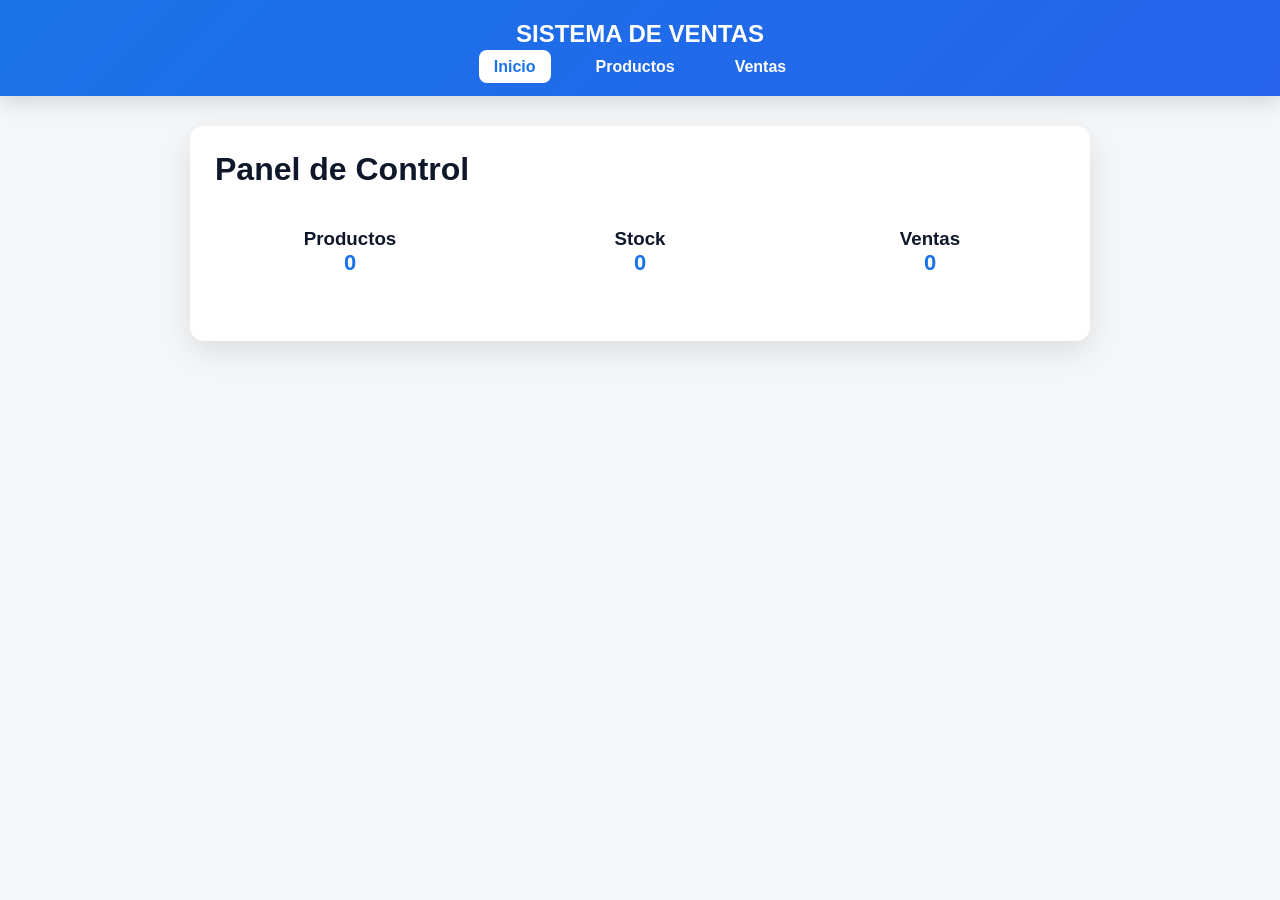
==== index.html @ ba959074 "Update index.html" ====
<!DOCTYPE html>
<html lang="es">
<head>
<meta charset="UTF-8">
<title>Sistema de Ventas</title>
<link rel="stylesheet" href="styles.css">
</head>
<body>

<nav class="menu">
    <h2>SISTEMA DE VENTAS</h2>
    <ul class="nav-links">
        <li><a href="index.html" class="activo">Inicio</a></li>
        <li><a href="producto.html">Productos</a></li>
        <li><a href="venta.html">Ventas</a></li>
    </ul>
</nav>

<div class="container">
    <h1>Panel de Control</h1>

    <div class="cards">
        <div class="card">
            <h3>Productos</h3>
            <p id="totalProductos">0</p>
        </div>
        <div class="card">
            <h3>Stock</h3>
            <p id="totalStock">0</p>
        </div>
        <div class="card">
            <h3>Ventas</h3>
            <p id="totalVentas">0</p>
        </div>
    </div>
</div>

<script>
let productos = JSON.parse(localStorage.getItem("productos")) || [];
let ventas = JSON.parse(localStorage.getItem("ventas")) || [];

/* 🔥 ELIMINAR PRODUCTOS SIN STOCK */
productos = productos.filter(p => p.stock > 0);
localStorage.setItem("productos", JSON.stringify(productos));

document.getElementById("totalProductos").innerText = productos.length;

let totalStock = productos.reduce((a, p) => a + Number(p.stock), 0);
document.getElementById("totalStock").innerText = totalStock;

document.getElementById("totalVentas").innerText = ventas.length;
</script>

</body>
</html>
---- styles.css ----
/* ===== RESET ===== */
* {
    margin: 0;
    padding: 0;
    box-sizing: border-box;
}

/* ===== VARIABLES ===== */
:root {
    --bg: #f4f6f8;
    --text: #0f172a;
    --card: white;
    --primary: #1a73e8;
    --secondary: #2563eb;
}

/* ===== DARK MODE ===== */
body.dark {
    --bg: #0f172a;
    --text: #ffffff;
    --card: #1e293b;
    --primary: #2563eb;
    --secondary: #1e40af;
}

/* ===== BODY ===== */
body {
    font-family: 'Segoe UI', Arial, sans-serif;
    background: var(--bg);
    color: var(--text);
    transition: 0.3s;
}

/* ===== MENU ===== */
.menu {
    background: linear-gradient(135deg, var(--primary), var(--secondary));
    padding: 20px;
    text-align: center;
    position: relative;
    box-shadow: 0 5px 20px rgba(0,0,0,0.15);
}

.menu h2 {
    color: white;
    margin-bottom: 10px;
}

/* BOTON DARK */
.dark-btn {
    position: absolute;
    right: 20px;
    top: 20px;
    background: white;
    color: var(--primary);
    border: none;
    padding: 6px 10px;
    border-radius: 8px;
    cursor: pointer;
}

/* LINKS */
.nav-links {
    display: flex;
    justify-content: center;
    gap: 30px;
    list-style: none;
}

.nav-links a {
    color: white;
    text-decoration: none;
    font-weight: bold;
    padding: 8px 15px;
    border-radius: 8px;
    position: relative;
    transition: 0.3s;
}

/* HOVER */
.nav-links a:hover {
    background: rgba(255,255,255,0.2);
    transform: translateY(-3px);
}

/* SUBRAYADO */
.nav-links a::after {
    content: "";
    position: absolute;
    width: 0;
    height: 2px;
    background: white;
    left: 0;
    bottom: 0;
    transition: 0.3s;
}

.nav-links a:hover::after {
    width: 100%;
}

/* ACTIVO */
.activo {
    background: white;
    color: var(--primary) !important;
}

/* ===== CONTENEDOR ===== */
.container {
    max-width: 900px;
    margin: 30px auto;
    background: var(--card);
    padding: 25px;
    border-radius: 14px;
    box-shadow: 0 10px 30px rgba(0,0,0,0.1);
    animation: fadeIn 0.5s ease;
}

/* ===== INPUTS ===== */
input, select {
    width: 100%;
    padding: 12px;
    margin: 10px 0;
    border-radius: 10px;
    border: 1px solid #ddd;
    transition: 0.3s;
    background: var(--card);
    color: var(--text);
}

input:focus, select:focus {
    border-color: var(--primary);
    box-shadow: 0 0 0 3px rgba(26,115,232,0.2);
    outline: none;
}

/* ===== BOTONES ===== */
button {
    width: 100%;
    padding: 12px;
    border: none;
    border-radius: 10px;
    background: linear-gradient(135deg, var(--primary), var(--secondary));
    color: white;
    font-weight: bold;
    cursor: pointer;
    transition: 0.3s;
}

button:hover {
    transform: scale(1.03);
    box-shadow: 0 10px 20px rgba(26,115,232,0.3);
}

/* ===== TABLAS ===== */
table {
    width: 100%;
    margin-top: 20px;
    border-collapse: collapse;
    border-radius: 10px;
    overflow: hidden;
}

th {
    background: var(--primary);
    color: white;
    padding: 12px;
}

td {
    padding: 12px;
    text-align: center;
}

tr {
    transition: 0.3s;
}

tr:hover {
    background: rgba(0,0,0,0.05);
}

/* ===== CARDS ===== */
.cards {
    display: flex;
    gap: 20px;
    margin: 20px 0;
    flex-wrap: wrap;
}

.card {
    flex: 1;
    min-width: 200px;
    padding: 20px;
    background: var(--card);
    border-radius: 12px;
    text-align: center;
    transition: 0.3s;
}

.card:hover {
    transform: translateY(-5px);
}

.card p {
    font-size: 22px;
    font-weight: bold;
    color: var(--primary);
}

/* ===== MENSAJES ===== */
#mensaje {
    margin-top: 10px;
    font-weight: bold;
}

/* ===== ANIMACIONES ===== */
@keyframes fadeIn {
    from {
        opacity: 0;
        transform: translateY(15px);
    }
    to {
        opacity: 1;
        transform: translateY(0);
    }
}

/* ===== RESPONSIVE ===== */
@media (max-width: 768px) {
    .nav-links {
        flex-direction: column;
        gap: 10px;
    }

    .container {
        margin: 15px;
    }
}
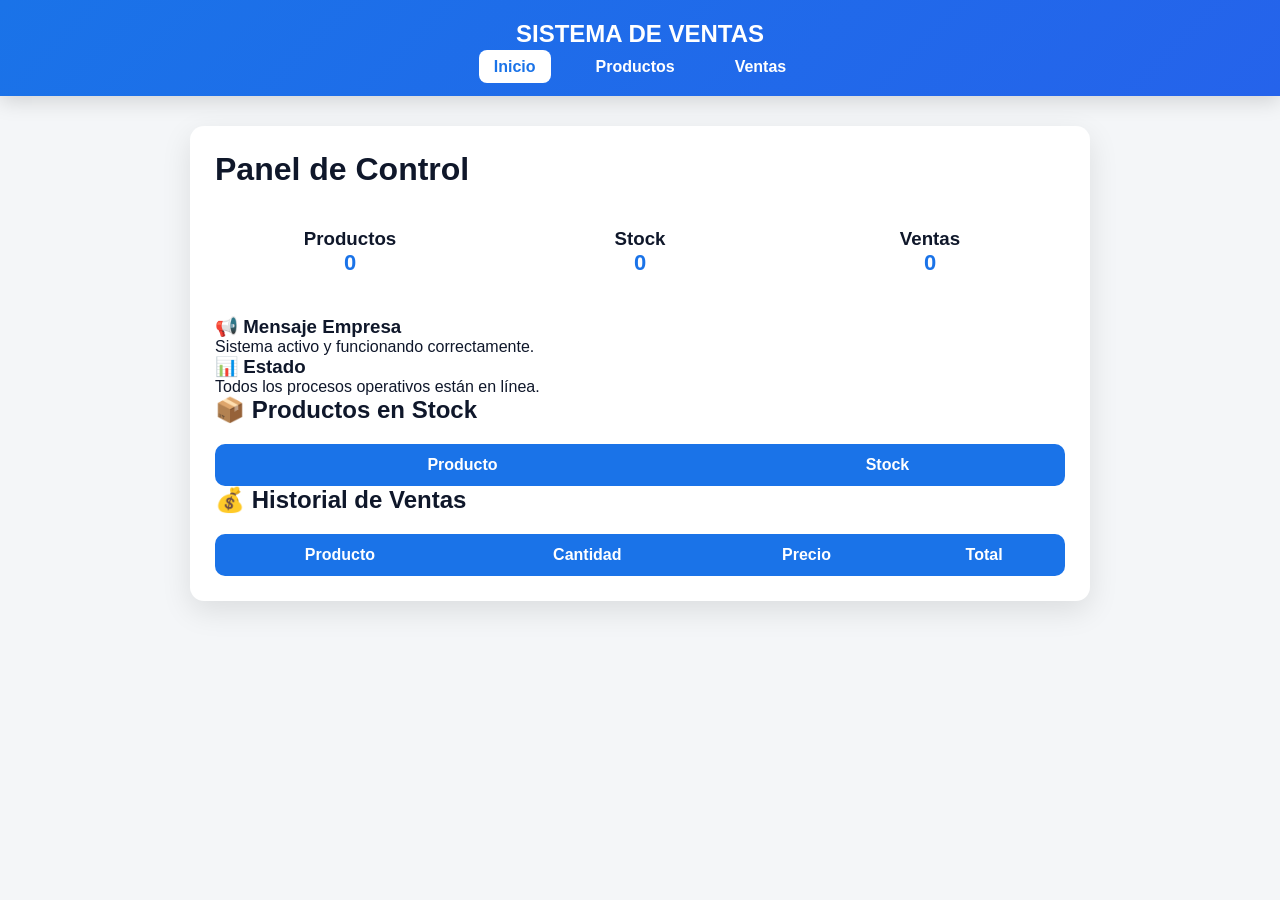
==== commit 91aaa1c4: "Update index.html" ====
--- a/index.html
+++ b/index.html
@@ -17,8 +17,10 @@
 </nav>
 
 <div class="container">
+
     <h1>Panel de Control</h1>
 
+    <!-- TARJETAS -->
     <div class="cards">
         <div class="card">
             <h3>Productos</h3>
@@ -33,6 +35,55 @@
             <p id="totalVentas">0</p>
         </div>
     </div>
+
+    <!-- MENSAJES EMPRESA -->
+    <div class="empresa-box">
+        <div class="box">
+            <h3>📢 Mensaje Empresa</h3>
+            <p>Sistema activo y funcionando correctamente.</p>
+        </div>
+
+        <div class="box">
+            <h3>📊 Estado</h3>
+            <p>Todos los procesos operativos están en línea.</p>
+        </div>
+    </div>
+
+    <!-- DATOS -->
+    <div class="datos">
+
+        <!-- PRODUCTOS -->
+        <div class="tabla-box">
+            <h2>📦 Productos en Stock</h2>
+            <table>
+                <thead>
+                    <tr>
+                        <th>Producto</th>
+                        <th>Stock</th>
+                    </tr>
+                </thead>
+                <tbody id="listaProductos"></tbody>
+            </table>
+        </div>
+
+        <!-- VENTAS -->
+        <div class="tabla-box">
+            <h2>💰 Historial de Ventas</h2>
+            <table>
+                <thead>
+                    <tr>
+                        <th>Producto</th>
+                        <th>Cantidad</th>
+                        <th>Precio</th>
+                        <th>Total</th>
+                    </tr>
+                </thead>
+                <tbody id="listaVentas"></tbody>
+            </table>
+        </div>
+
+    </div>
+
 </div>
 
 <script>
@@ -43,12 +94,44 @@
 productos = productos.filter(p => p.stock > 0);
 localStorage.setItem("productos", JSON.stringify(productos));
 
+/* DASHBOARD */
 document.getElementById("totalProductos").innerText = productos.length;
 
 let totalStock = productos.reduce((a, p) => a + Number(p.stock), 0);
 document.getElementById("totalStock").innerText = totalStock;
 
 document.getElementById("totalVentas").innerText = ventas.length;
+
+/* MOSTRAR PRODUCTOS */
+let listaP = document.getElementById("listaProductos");
+listaP.innerHTML = "";
+
+productos.forEach(p => {
+    listaP.innerHTML += `
+    <tr>
+        <td>${p.nombre}</td>
+        <td>${p.stock}</td>
+    </tr>`;
+});
+
+/* MOSTRAR VENTAS */
+let listaV = document.getElementById("listaVentas");
+listaV.innerHTML = "";
+
+ventas.forEach(v => {
+
+    let producto = productos.find(p => p.nombre === v.nombre);
+    let precio = producto ? producto.precio : 0;
+    let total = precio * v.cantidad;
+
+    listaV.innerHTML += `
+    <tr>
+        <td>${v.nombre}</td>
+        <td>${v.cantidad}</td>
+        <td>$${precio}</td>
+        <td>$${total}</td>
+    </tr>`;
+});
 </script>
 
 </body>
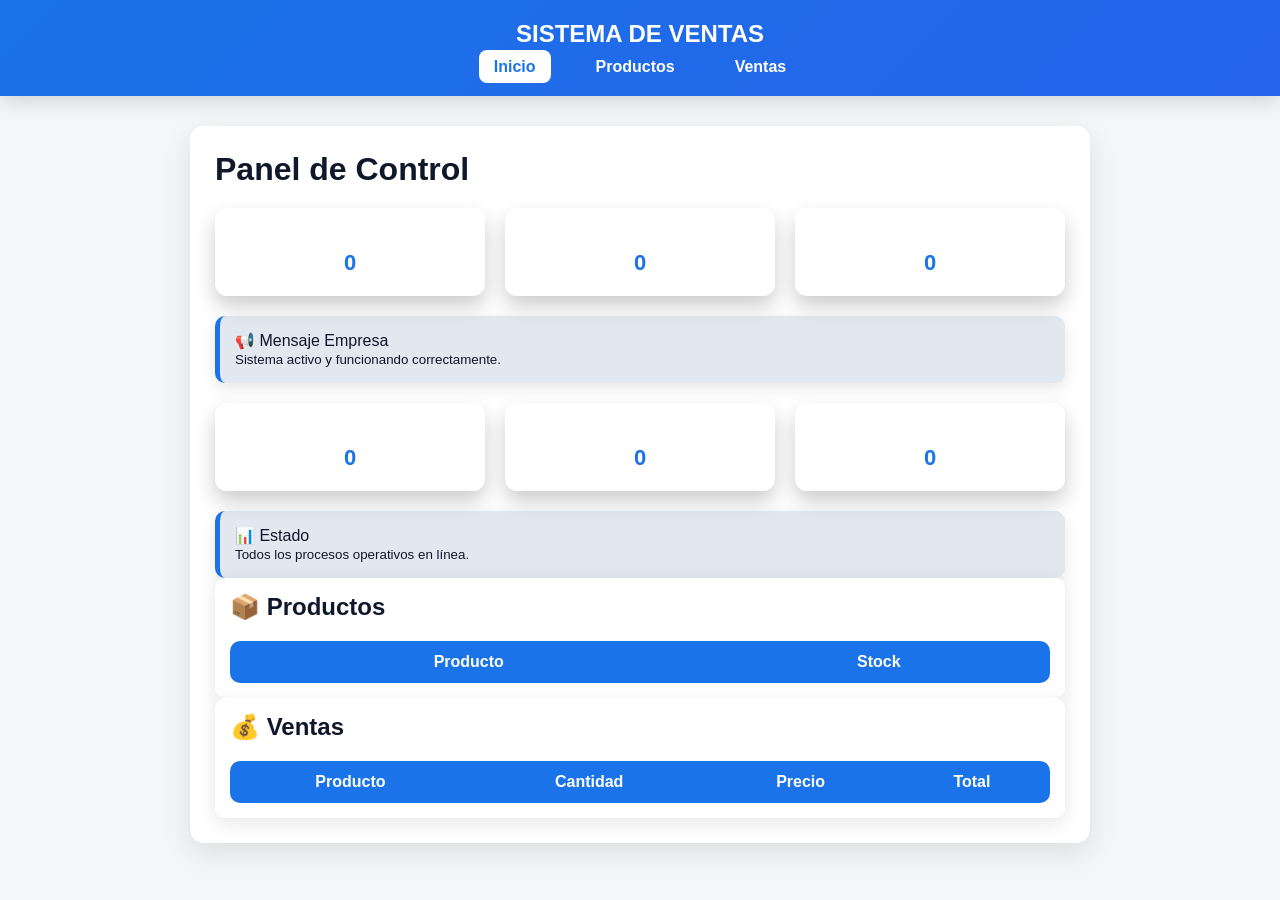
==== commit 5105059f: "Update index.html" ====
--- a/index.html
+++ b/index.html
@@ -36,53 +36,67 @@
         </div>
     </div>
 
-    <!-- MENSAJES EMPRESA -->
-    <div class="empresa-box">
-        <div class="box">
-            <h3>📢 Mensaje Empresa</h3>
-            <p>Sistema activo y funcionando correctamente.</p>
+  <div class="top-panel">
+
+    <div class="box">📢 Mensaje Empresa<br>
+        <small>Sistema activo y funcionando correctamente.</small>
+    </div>
+
+    <div class="cards">
+        <div class="card">
+            <h3>Productos</h3>
+            <p id="totalProductos">0</p>
         </div>
-
-        <div class="box">
-            <h3>📊 Estado</h3>
-            <p>Todos los procesos operativos están en línea.</p>
+        <div class="card">
+            <h3>Stock</h3>
+            <p id="totalStock">0</p>
+        </div>
+        <div class="card">
+            <h3>Ventas</h3>
+            <p id="totalVentas">0</p>
         </div>
     </div>
 
-    <!-- DATOS -->
-    <div class="datos">
+    <div class="box">📊 Estado<br>
+        <small>Todos los procesos operativos en línea.</small>
+    </div>
 
-        <!-- PRODUCTOS -->
-        <div class="tabla-box">
-            <h2>📦 Productos en Stock</h2>
-            <table>
-                <thead>
-                    <tr>
-                        <th>Producto</th>
-                        <th>Stock</th>
-                    </tr>
-                </thead>
-                <tbody id="listaProductos"></tbody>
-            </table>
-        </div>
+</div>
 
-        <!-- VENTAS -->
-        <div class="tabla-box">
-            <h2>💰 Historial de Ventas</h2>
-            <table>
-                <thead>
-                    <tr>
-                        <th>Producto</th>
-                        <th>Cantidad</th>
-                        <th>Precio</th>
-                        <th>Total</th>
-                    </tr>
-                </thead>
-                <tbody id="listaVentas"></tbody>
-            </table>
-        </div>
 
+<div class="bottom-panel">
+
+    <!-- PRODUCTOS -->
+    <div class="tabla-box">
+        <h2>📦 Productos</h2>
+        <table>
+            <thead>
+                <tr>
+                    <th>Producto</th>
+                    <th>Stock</th>
+                </tr>
+            </thead>
+            <tbody id="listaProductos"></tbody>
+        </table>
     </div>
+
+    <!-- VENTAS -->
+    <div class="tabla-box">
+        <h2>💰 Ventas</h2>
+        <table>
+            <thead>
+                <tr>
+                    <th>Producto</th>
+                    <th>Cantidad</th>
+                    <th>Precio</th>
+                    <th>Total</th>
+                </tr>
+            </thead>
+            <tbody id="listaVentas"></tbody>
+        </table>
+    </div>
+
+</div>
 
 </div>
 
--- a/styles.css
+++ b/styles.css
@@ -4,7 +4,98 @@
     padding: 0;
     box-sizing: border-box;
 }
-
+/* ===== DASHBOARD CARDS ===== */
+.cards {
+    display: grid;
+    grid-template-columns: repeat(auto-fit, minmax(200px, 1fr));
+    gap: 20px;
+    margin: 20px 0;
+}
+
+.card {
+    background: linear-gradient(135deg, #1a73e8, #2563eb);
+    color: white;
+    padding: 20px;
+    border-radius: 12px;
+    text-align: center;
+    box-shadow: 0 10px 20px rgba(0,0,0,0.2);
+}
+
+.card p {
+    font-size: 28px;
+    font-weight: bold;
+}
+
+/* ===== MENSAJES ===== */
+.empresa-box {
+    display: grid;
+    grid-template-columns: 1fr 1fr;
+    gap: 20px;
+}
+
+.box {
+    background: white;
+    padding: 20px;
+    border-left: 5px solid #1a73e8;
+    border-radius: 10px;
+    box-shadow: 0 5px 15px rgba(0,0,0,0.1);
+}
+
+/* ===== TABLAS ===== */
+.datos {
+    display: grid;
+    grid-template-columns: 1fr 1fr;
+    gap: 20px;
+    margin-top: 20px;
+}
+
+.tabla-box {
+    background: white;
+    padding: 15px;
+    border-radius: 10px;
+    box-shadow: 0 5px 20px rgba(0,0,0,0.1);
+}
+
+/* TITULOS TABLAS */
+.tabla-box h2 {
+    margin-bottom: 10px;
+}
+
+/* TABLA MODERNA */
+table {
+    width: 100%;
+    border-collapse: collapse;
+}
+
+th {
+    background: #1a73e8;
+    color: white;
+}
+
+td, th {
+    padding: 10px;
+    text-align: center;
+}
+
+/* FILAS */
+tr:nth-child(even) {
+    background: #f1f5f9;
+}
+
+tr:hover {
+    background: #e0f2fe;
+}
+
+/* RESPONSIVE */
+@media (max-width: 768px) {
+    .empresa-box {
+        grid-template-columns: 1fr;
+    }
+
+    .datos {
+        grid-template-columns: 1fr;
+    }
+}
 /* ===== VARIABLES ===== */
 :root {
     --bg: #f4f6f8;
@@ -13,7 +104,31 @@
     --primary: #1a73e8;
     --secondary: #2563eb;
 }
-
+/* MENSAJES EMPRESA */
+.empresa-box {
+    display: flex;
+    gap: 20px;
+    margin: 20px 0;
+}
+
+.box {
+    flex: 1;
+    background: #e2e8f0;
+    padding: 15px;
+    border-radius: 10px;
+}
+
+/* TABLAS LADO A LADO */
+.datos {
+    display: flex;
+    gap: 20px;
+    flex-wrap: wrap;
+}
+
+.tabla-box {
+    flex: 1;
+    min-width: 300px;
+}
 /* ===== DARK MODE ===== */
 body.dark {
     --bg: #0f172a;
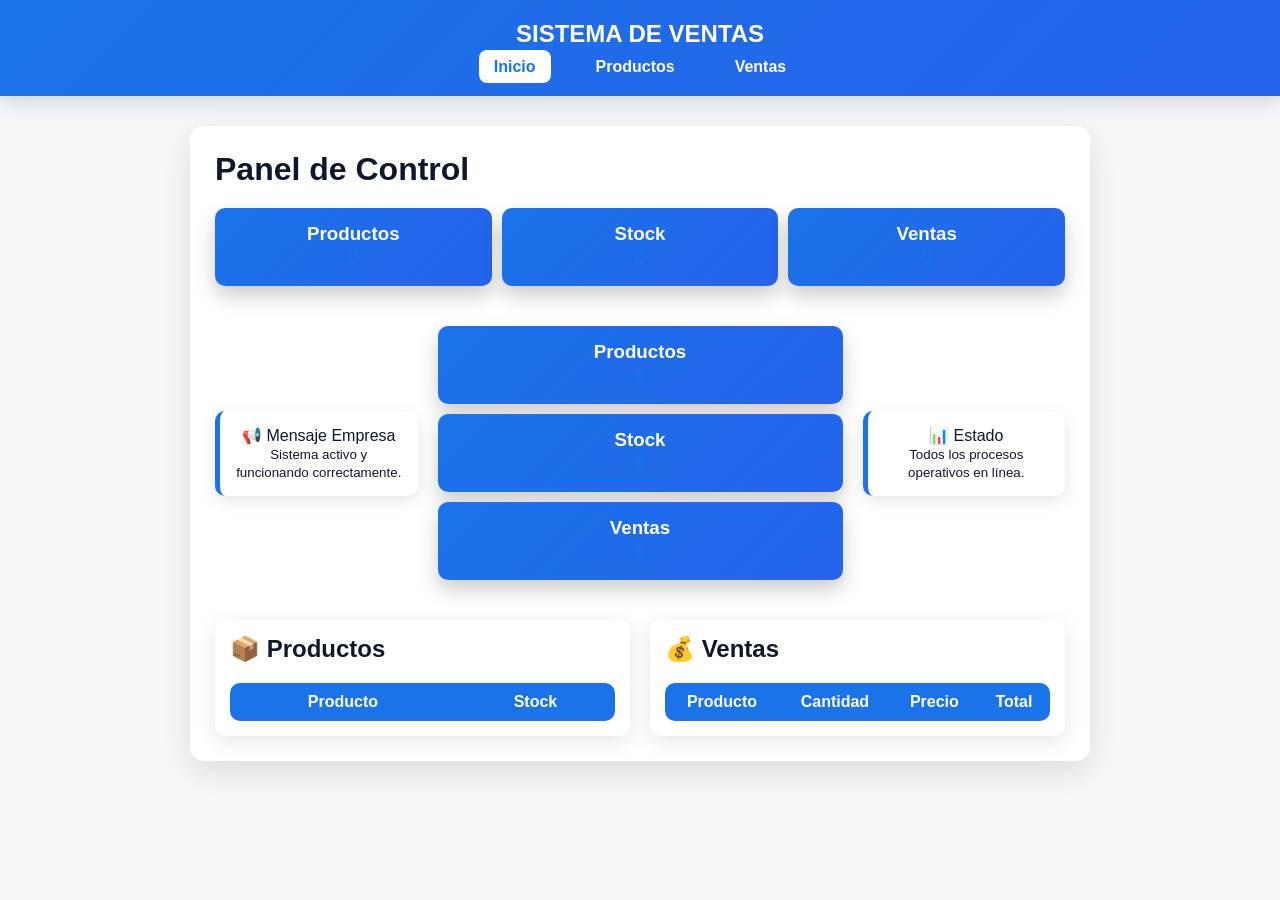
==== commit 7795ce66: "Update index.html" ====
--- a/index.html
+++ b/index.html
@@ -4,6 +4,8 @@
 <meta charset="UTF-8">
 <title>Sistema de Ventas</title>
 <link rel="stylesheet" href="styles.css">
+    <link rel="stylesheet" href="index.css">
+
 </head>
 <body>
 
--- a/index.css
+++ b/index.css
@@ -0,0 +1,87 @@
+/* ===== PANEL SUPERIOR ===== */
+.top-panel {
+    display: grid;
+    grid-template-columns: 1fr 2fr 1fr;
+    align-items: center;
+    gap: 20px;
+    margin: 20px 0;
+}
+
+/* MENSAJES */
+.box {
+    background: white;
+    padding: 15px;
+    border-left: 5px solid #1a73e8;
+    border-radius: 10px;
+    text-align: center;
+}
+
+/* CARDS CENTRO */
+.cards {
+    display: flex;
+    justify-content: space-between;
+    gap: 10px;
+}
+
+.card {
+    flex: 1;
+    background: linear-gradient(135deg, #1a73e8, #2563eb);
+    color: white;
+    padding: 15px;
+    border-radius: 10px;
+    text-align: center;
+}
+
+.card p {
+    font-size: 22px;
+    font-weight: bold;
+}
+
+/* ===== PANEL INFERIOR ===== */
+.bottom-panel {
+    display: grid;
+    grid-template-columns: 1fr 1fr;
+    gap: 20px;
+}
+
+/* TABLAS */
+.tabla-box {
+    background: white;
+    padding: 15px;
+    border-radius: 10px;
+    box-shadow: 0 5px 20px rgba(0,0,0,0.1);
+}
+
+table {
+    width: 100%;
+    border-collapse: collapse;
+}
+
+th {
+    background: #1a73e8;
+    color: white;
+}
+
+td, th {
+    padding: 10px;
+    text-align: center;
+}
+
+tr:nth-child(even) {
+    background: #f1f5f9;
+}
+
+/* RESPONSIVE */
+@media (max-width: 768px) {
+    .top-panel {
+        grid-template-columns: 1fr;
+    }
+
+    .bottom-panel {
+        grid-template-columns: 1fr;
+    }
+
+    .cards {
+        flex-direction: column;
+    }
+}
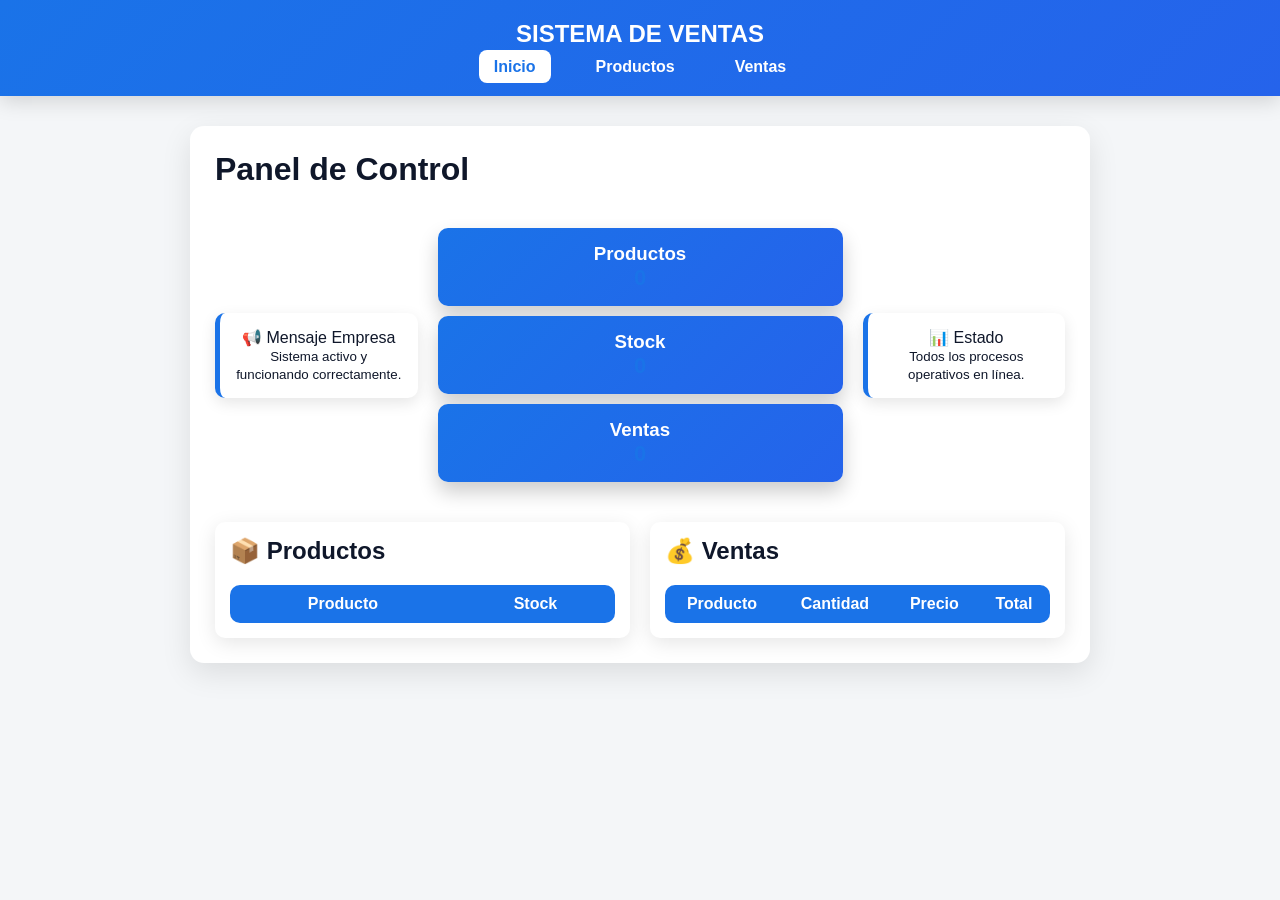
==== commit 369b4536: "Update index.html" ====
--- a/index.html
+++ b/index.html
@@ -17,26 +17,10 @@
         <li><a href="venta.html">Ventas</a></li>
     </ul>
 </nav>
+ <div class="container">
 
-<div class="container">
-
-    <h1>Panel de Control</h1>
-
-    <!-- TARJETAS -->
-    <div class="cards">
-        <div class="card">
-            <h3>Productos</h3>
-            <p id="totalProductos">0</p>
-        </div>
-        <div class="card">
-            <h3>Stock</h3>
-            <p id="totalStock">0</p>
-        </div>
-        <div class="card">
-            <h3>Ventas</h3>
-            <p id="totalVentas">0</p>
-        </div>
-    </div>
+    
+<h1>Panel de Control</h1>
 
   <div class="top-panel">
 
@@ -44,6 +28,9 @@
         <small>Sistema activo y funcionando correctamente.</small>
     </div>
 
+
+
+    <!-- TARJETAS -->
     <div class="cards">
         <div class="card">
             <h3>Productos</h3>
@@ -110,15 +97,15 @@
 productos = productos.filter(p => p.stock > 0);
 localStorage.setItem("productos", JSON.stringify(productos));
 
-/* DASHBOARD */
+/* ===== DASHBOARD ===== */
 document.getElementById("totalProductos").innerText = productos.length;
 
-let totalStock = productos.reduce((a, p) => a + Number(p.stock), 0);
+let totalStock = productos.reduce((acc, p) => acc + Number(p.stock), 0);
 document.getElementById("totalStock").innerText = totalStock;
 
 document.getElementById("totalVentas").innerText = ventas.length;
 
-/* MOSTRAR PRODUCTOS */
+/* ===== PRODUCTOS ===== */
 let listaP = document.getElementById("listaProductos");
 listaP.innerHTML = "";
 
@@ -130,15 +117,15 @@
     </tr>`;
 });
 
-/* MOSTRAR VENTAS */
+/* ===== VENTAS ===== */
 let listaV = document.getElementById("listaVentas");
 listaV.innerHTML = "";
 
 ventas.forEach(v => {
 
     let producto = productos.find(p => p.nombre === v.nombre);
-    let precio = producto ? producto.precio : 0;
-    let total = precio * v.cantidad;
+    let precio = producto ? Number(producto.precio) : 0;
+    let total = precio * Number(v.cantidad);
 
     listaV.innerHTML += `
     <tr>
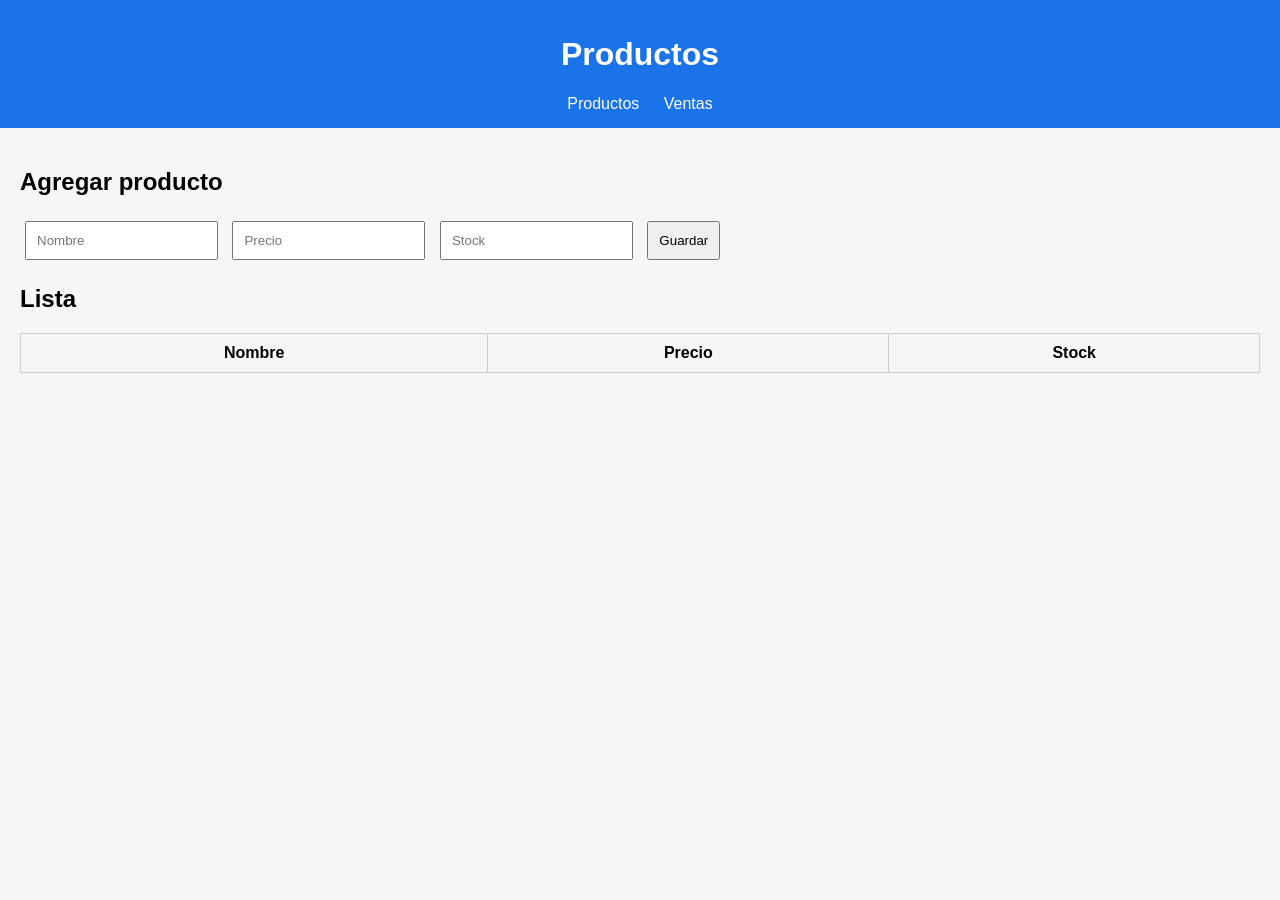
==== commit 503b7120: "Update index.html" ====
--- a/index.html
+++ b/index.html
@@ -2,139 +2,125 @@
 <html lang="es">
 <head>
 <meta charset="UTF-8">
-<title>Sistema de Ventas</title>
-<link rel="stylesheet" href="styles.css">
-    <link rel="stylesheet" href="index.css">
+<title>Productos</title>
 
+<style>
+body { font-family: Arial; background: #f4f6f8; margin: 0; }
+
+header {
+    background: #1a73e8;
+    color: white;
+    padding: 15px;
+    text-align: center;
+}
+
+nav a {
+    color: white;
+    margin: 10px;
+    text-decoration: none;
+}
+
+.container {
+    padding: 20px;
+}
+
+input, button {
+    padding: 10px;
+    margin: 5px;
+}
+
+table {
+    width: 100%;
+    margin-top: 20px;
+    border-collapse: collapse;
+}
+
+th, td {
+    border: 1px solid #ccc;
+    padding: 10px;
+    text-align: center;
+}
+</style>
 </head>
+
 <body>
 
-<nav class="menu">
-    <h2>SISTEMA DE VENTAS</h2>
-    <ul class="nav-links">
-        <li><a href="index.html" class="activo">Inicio</a></li>
-        <li><a href="producto.html">Productos</a></li>
-        <li><a href="venta.html">Ventas</a></li>
-    </ul>
-</nav>
- <div class="container">
+<header>
+    <h1>Productos</h1>
+    <nav>
+        <a href="index.html">Productos</a>
+        <a href="venta.html">Ventas</a>
+    </nav>
+</header>
 
-    
-<h1>Panel de Control</h1>
+<div class="container">
 
-  <div class="top-panel">
+<h2>Agregar producto</h2>
 
-    <div class="box">📢 Mensaje Empresa<br>
-        <small>Sistema activo y funcionando correctamente.</small>
-    </div>
+<input type="text" id="nombre" placeholder="Nombre">
+<input type="number" id="precio" placeholder="Precio">
+<input type="number" id="stock" placeholder="Stock">
 
+<button onclick="agregar()">Guardar</button>
 
+<h2>Lista</h2>
 
-    <!-- TARJETAS -->
-    <div class="cards">
-        <div class="card">
-            <h3>Productos</h3>
-            <p id="totalProductos">0</p>
-        </div>
-        <div class="card">
-            <h3>Stock</h3>
-            <p id="totalStock">0</p>
-        </div>
-        <div class="card">
-            <h3>Ventas</h3>
-            <p id="totalVentas">0</p>
-        </div>
-    </div>
-
-    <div class="box">📊 Estado<br>
-        <small>Todos los procesos operativos en línea.</small>
-    </div>
-
-</div>
-
-
-<div class="bottom-panel">
-
-    <!-- PRODUCTOS -->
-    <div class="tabla-box">
-        <h2>📦 Productos</h2>
-        <table>
-            <thead>
-                <tr>
-                    <th>Producto</th>
-                    <th>Stock</th>
-                </tr>
-            </thead>
-            <tbody id="listaProductos"></tbody>
-        </table>
-    </div>
-
-    <!-- VENTAS -->
-    <div class="tabla-box">
-        <h2>💰 Ventas</h2>
-        <table>
-            <thead>
-                <tr>
-                    <th>Producto</th>
-                    <th>Cantidad</th>
-                    <th>Precio</th>
-                    <th>Total</th>
-                </tr>
-            </thead>
-            <tbody id="listaVentas"></tbody>
-        </table>
-    </div>
-
-</div>
+<table>
+<thead>
+<tr>
+<th>Nombre</th>
+<th>Precio</th>
+<th>Stock</th>
+</tr>
+</thead>
+<tbody id="tabla"></tbody>
+</table>
 
 </div>
 
 <script>
 let productos = JSON.parse(localStorage.getItem("productos")) || [];
-let ventas = JSON.parse(localStorage.getItem("ventas")) || [];
 
-/* 🔥 ELIMINAR PRODUCTOS SIN STOCK */
-productos = productos.filter(p => p.stock > 0);
-localStorage.setItem("productos", JSON.stringify(productos));
+const nombre = document.getElementById("nombre");
+const precio = document.getElementById("precio");
+const stock = document.getElementById("stock");
+const tabla = document.getElementById("tabla");
 
-/* ===== DASHBOARD ===== */
-document.getElementById("totalProductos").innerText = productos.length;
+function agregar() {
+    if (!nombre.value || !precio.value || !stock.value) {
+        alert("Completa todos los campos");
+        return;
+    }
 
-let totalStock = productos.reduce((acc, p) => acc + Number(p.stock), 0);
-document.getElementById("totalStock").innerText = totalStock;
+    productos.push({
+        nombre: nombre.value,
+        precio: Number(precio.value),
+        stock: Number(stock.value)
+    });
 
-document.getElementById("totalVentas").innerText = ventas.length;
+    localStorage.setItem("productos", JSON.stringify(productos));
 
-/* ===== PRODUCTOS ===== */
-let listaP = document.getElementById("listaProductos");
-listaP.innerHTML = "";
+    nombre.value = "";
+    precio.value = "";
+    stock.value = "";
 
-productos.forEach(p => {
-    listaP.innerHTML += `
-    <tr>
-        <td>${p.nombre}</td>
-        <td>${p.stock}</td>
-    </tr>`;
-});
+    mostrar();
+}
 
-/* ===== VENTAS ===== */
-let listaV = document.getElementById("listaVentas");
-listaV.innerHTML = "";
+function mostrar() {
+    tabla.innerHTML = "";
 
-ventas.forEach(v => {
+    productos.forEach(p => {
+        tabla.innerHTML += `
+        <tr>
+            <td>${p.nombre}</td>
+            <td>${p.precio}</td>
+            <td>${p.stock}</td>
+        </tr>`;
+    });
+}
 
-    let producto = productos.find(p => p.nombre === v.nombre);
-    let precio = producto ? Number(producto.precio) : 0;
-    let total = precio * Number(v.cantidad);
-
-    listaV.innerHTML += `
-    <tr>
-        <td>${v.nombre}</td>
-        <td>${v.cantidad}</td>
-        <td>$${precio}</td>
-        <td>$${total}</td>
-    </tr>`;
-});
+mostrar();
 </script>
 
 </body>
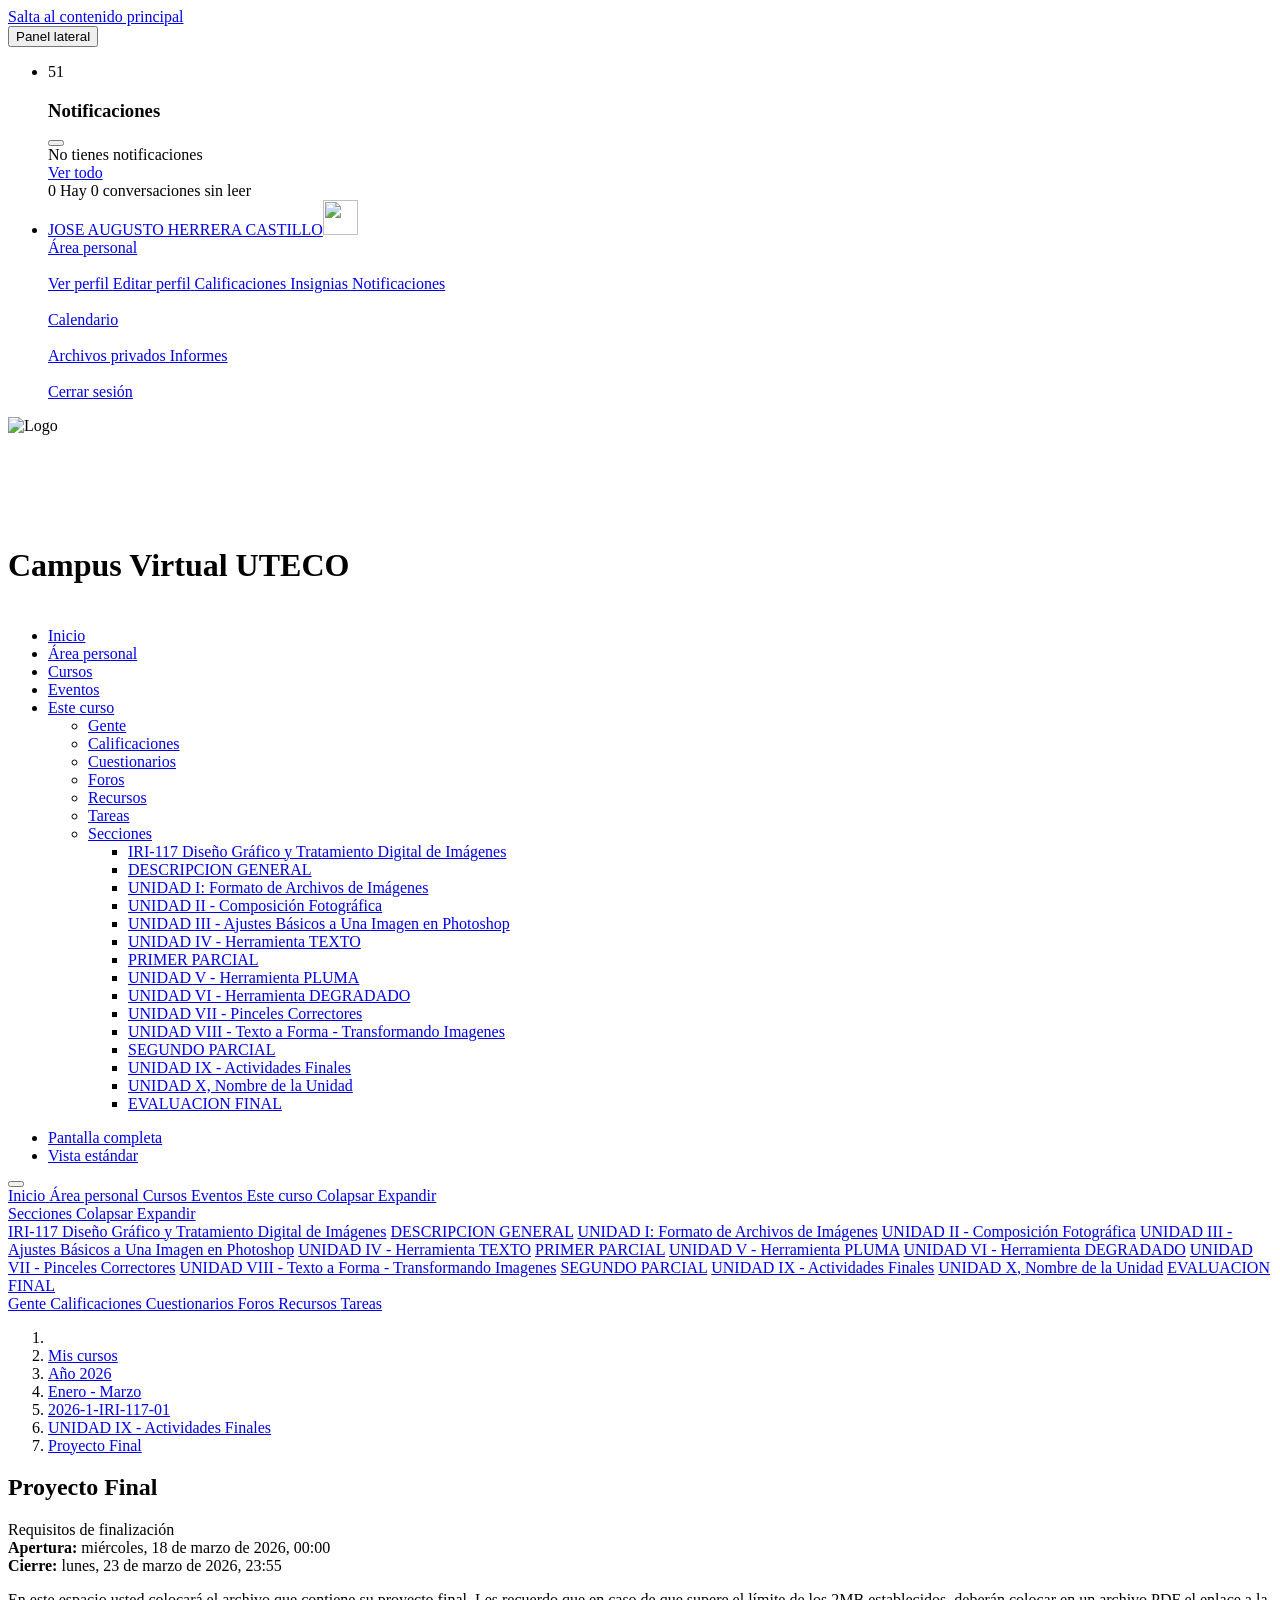
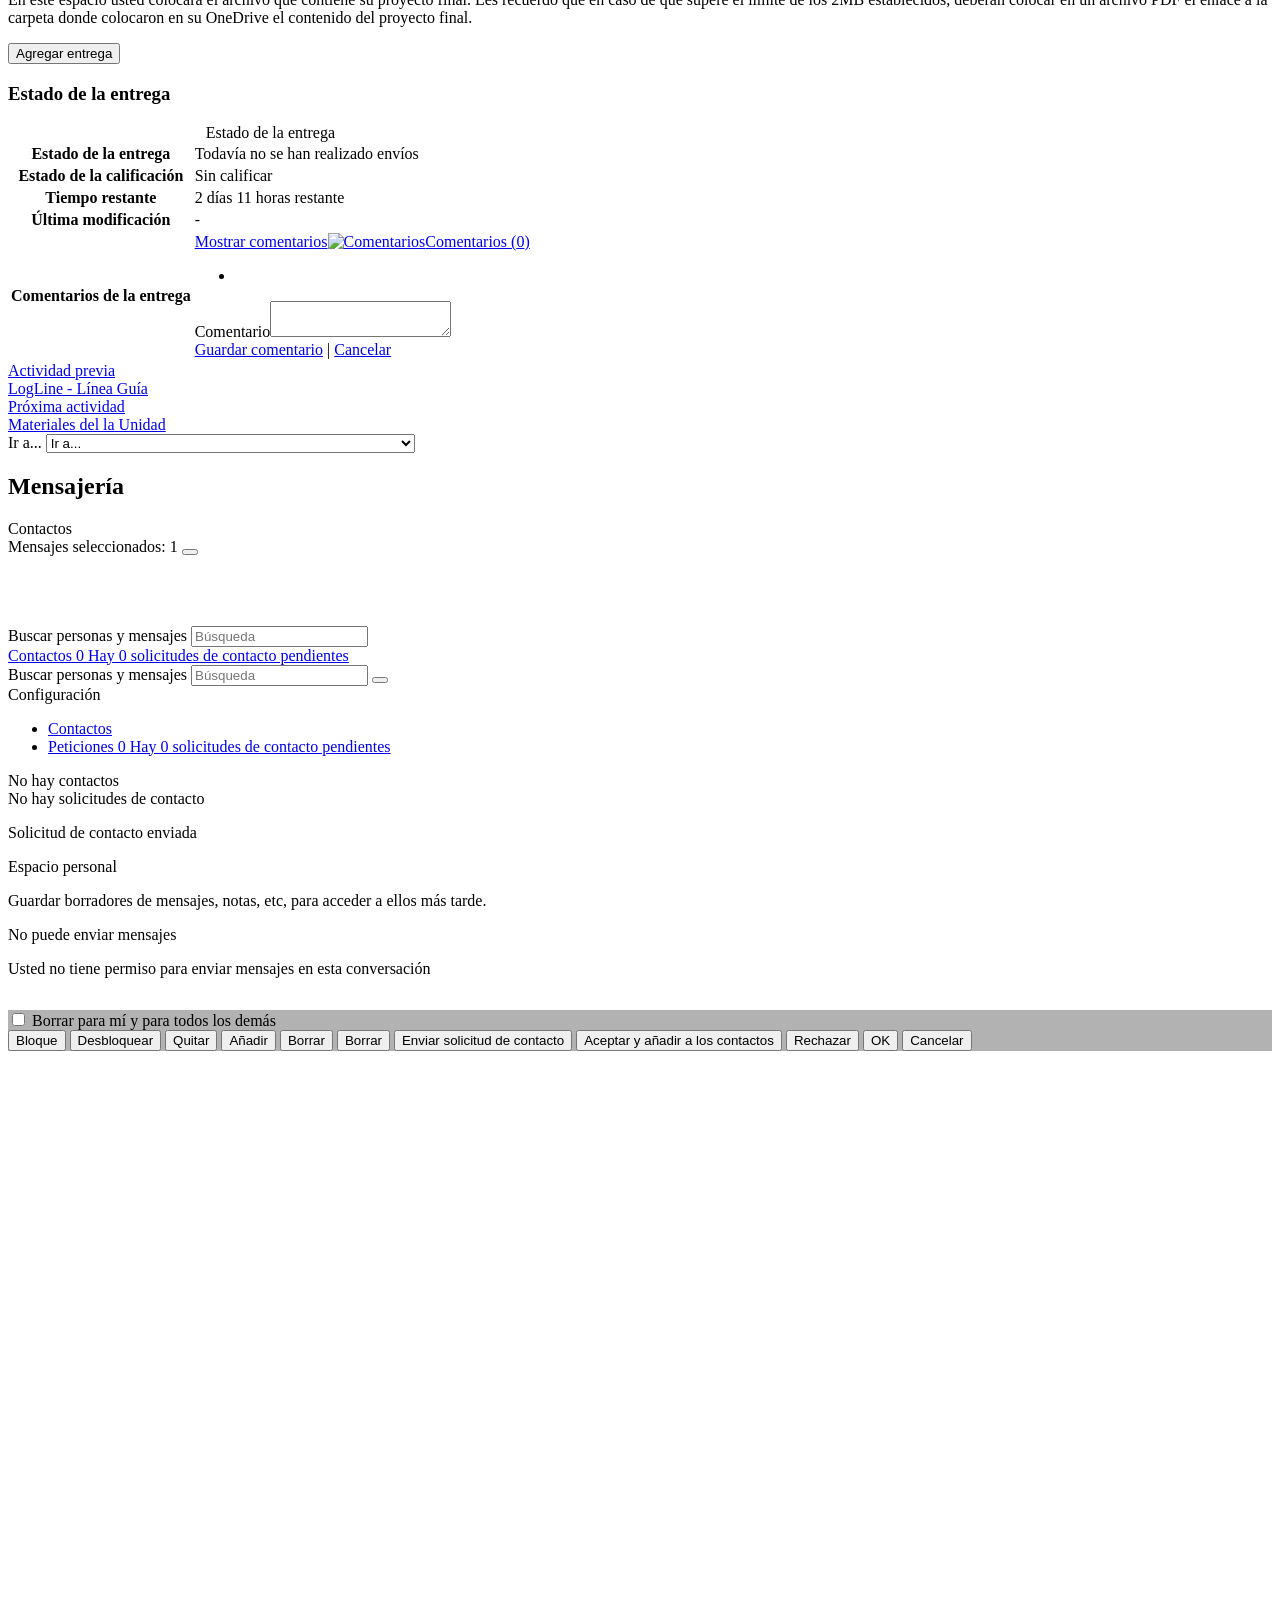
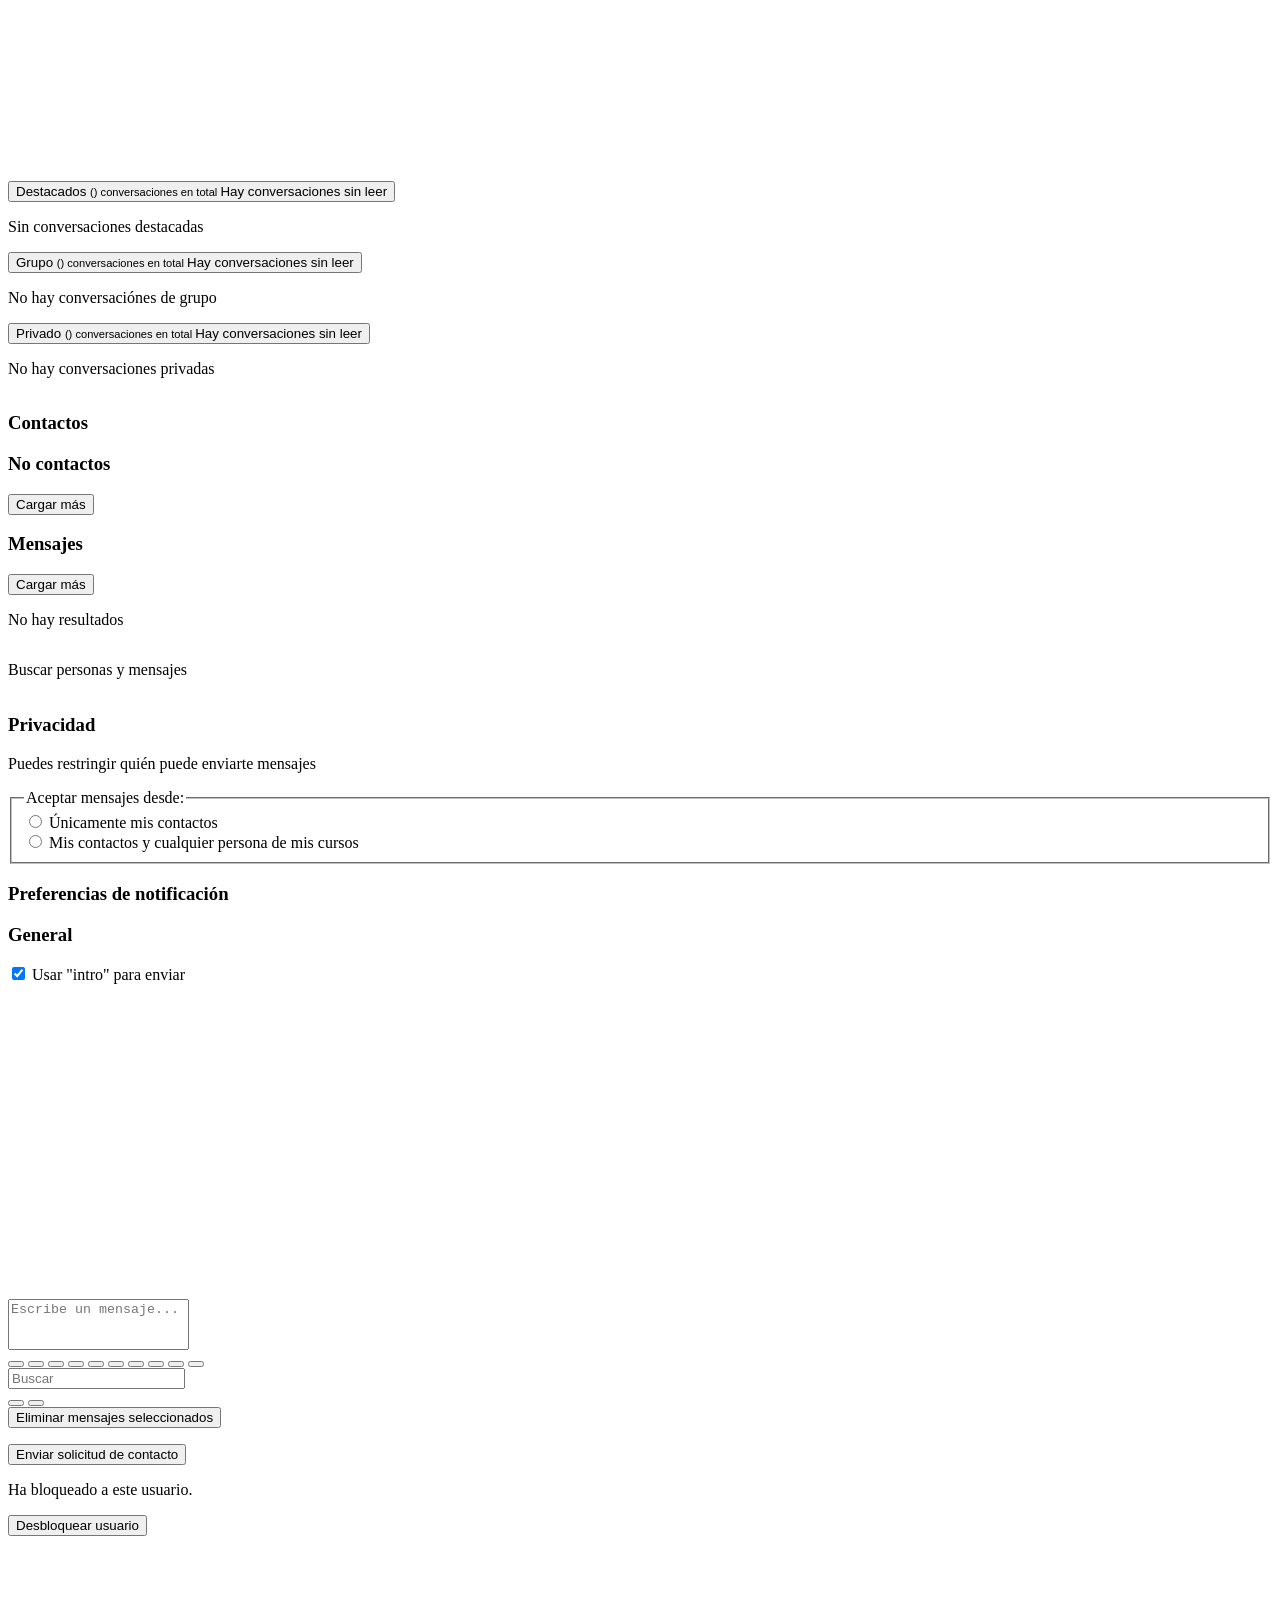
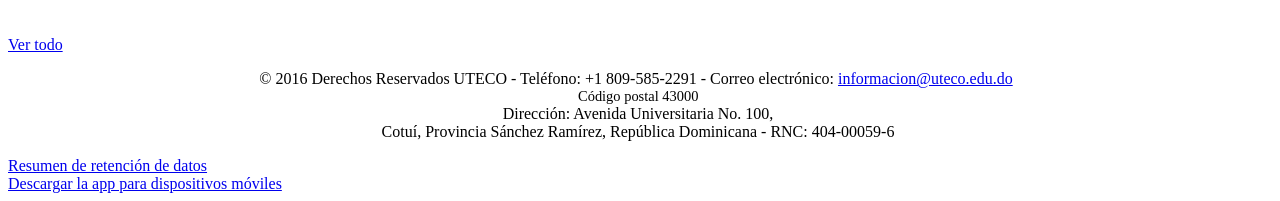
==== commit f1520272: "Update index.html" ====
--- a/index.html
+++ b/index.html
@@ -1,127 +1,1974 @@
-<!DOCTYPE html>
-<html lang="es">
+<html  dir="ltr" lang="es" xml:lang="es">
 <head>
-<meta charset="UTF-8">
-<title>Productos</title>
-
-<style>
-body { font-family: Arial; background: #f4f6f8; margin: 0; }
-
-header {
-    background: #1a73e8;
-    color: white;
-    padding: 15px;
-    text-align: center;
-}
-
-nav a {
-    color: white;
-    margin: 10px;
-    text-decoration: none;
-}
-
-.container {
-    padding: 20px;
-}
-
-input, button {
-    padding: 10px;
-    margin: 5px;
-}
-
-table {
-    width: 100%;
-    margin-top: 20px;
-    border-collapse: collapse;
-}
-
-th, td {
-    border: 1px solid #ccc;
-    padding: 10px;
-    text-align: center;
-}
-</style>
-</head>
-
-<body>
-
-<header>
-    <h1>Productos</h1>
-    <nav>
-        <a href="index.html">Productos</a>
-        <a href="venta.html">Ventas</a>
+    <title>2026-1-IRI-117-01: Proyecto Final | Campus Virtual UTECO</title>
+    <link rel="shortcut icon" href="https://campusvirtual.uteco.edu.do/pluginfile.php/1/core_admin/favicon/64x64/1768266891/logo_uteco_150_150.png" />
+    <meta http-equiv="Content-Type" content="text/html; charset=utf-8" />
+<meta name="keywords" content="moodle, 2026-1-IRI-117-01: Proyecto Final | Campus Virtual UTECO" />
+<link rel="stylesheet" type="text/css" href="https://campusvirtual.uteco.edu.do/theme/yui_combo.php?rollup/3.18.1/yui-moodlesimple-min.css" /><script id="firstthemesheet" type="text/css">/** Required in order to fix style inclusion problems in IE with YUI **/</script><link rel="stylesheet" type="text/css" href="https://campusvirtual.uteco.edu.do/theme/styles.php/adaptable/1768266891_1/all" />
+<script>
+//<![CDATA[
+var M = {}; M.yui = {};
+M.pageloadstarttime = new Date();
+M.cfg = {"wwwroot":"https:\/\/campusvirtual.uteco.edu.do","apibase":"https:\/\/campusvirtual.uteco.edu.do\/r.php\/api","homeurl":{},"sesskey":"Inrf5RsJtO","sessiontimeout":"3600","sessiontimeoutwarning":"1200","themerev":"1768266891","slasharguments":1,"theme":"adaptable","iconsystemmodule":"theme_adaptable\/icon_system_fontawesome","jsrev":"1766760688","admin":"admin","svgicons":true,"usertimezone":"Am\u00e9rica\/Santo_Domingo","language":"es","courseId":1877,"courseContextId":30278,"contextid":91723,"contextInstanceId":42355,"langrev":1774080963,"templaterev":"1766760688","siteId":1,"userId":22768};var yui1ConfigFn = function(me) {if(/-skin|reset|fonts|grids|base/.test(me.name)){me.type='css';me.path=me.path.replace(/\.js/,'.css');me.path=me.path.replace(/\/yui2-skin/,'/assets/skins/sam/yui2-skin')}};
+var yui2ConfigFn = function(me) {var parts=me.name.replace(/^moodle-/,'').split('-'),component=parts.shift(),module=parts[0],min='-min';if(/-(skin|core)$/.test(me.name)){parts.pop();me.type='css';min=''}
+if(module){var filename=parts.join('-');me.path=component+'/'+module+'/'+filename+min+'.'+me.type}else{me.path=component+'/'+component+'.'+me.type}};
+YUI_config = {"debug":false,"base":"https:\/\/campusvirtual.uteco.edu.do\/lib\/yuilib\/3.18.1\/","comboBase":"https:\/\/campusvirtual.uteco.edu.do\/theme\/yui_combo.php?","combine":true,"filter":null,"insertBefore":"firstthemesheet","groups":{"yui2":{"base":"https:\/\/campusvirtual.uteco.edu.do\/lib\/yuilib\/2in3\/2.9.0\/build\/","comboBase":"https:\/\/campusvirtual.uteco.edu.do\/theme\/yui_combo.php?","combine":true,"ext":false,"root":"2in3\/2.9.0\/build\/","patterns":{"yui2-":{"group":"yui2","configFn":yui1ConfigFn}}},"moodle":{"name":"moodle","base":"https:\/\/campusvirtual.uteco.edu.do\/theme\/yui_combo.php?m\/1766760688\/","combine":true,"comboBase":"https:\/\/campusvirtual.uteco.edu.do\/theme\/yui_combo.php?","ext":false,"root":"m\/1766760688\/","patterns":{"moodle-":{"group":"moodle","configFn":yui2ConfigFn}},"filter":null,"modules":{"moodle-core-lockscroll":{"requires":["plugin","base-build"]},"moodle-core-handlebars":{"condition":{"trigger":"handlebars","when":"after"}},"moodle-core-event":{"requires":["event-custom"]},"moodle-core-maintenancemodetimer":{"requires":["base","node"]},"moodle-core-notification":{"requires":["moodle-core-notification-dialogue","moodle-core-notification-alert","moodle-core-notification-confirm","moodle-core-notification-exception","moodle-core-notification-ajaxexception"]},"moodle-core-notification-dialogue":{"requires":["base","node","panel","escape","event-key","dd-plugin","moodle-core-widget-focusafterclose","moodle-core-lockscroll"]},"moodle-core-notification-alert":{"requires":["moodle-core-notification-dialogue"]},"moodle-core-notification-confirm":{"requires":["moodle-core-notification-dialogue"]},"moodle-core-notification-exception":{"requires":["moodle-core-notification-dialogue"]},"moodle-core-notification-ajaxexception":{"requires":["moodle-core-notification-dialogue"]},"moodle-core-dragdrop":{"requires":["base","node","io","dom","dd","event-key","event-focus","moodle-core-notification"]},"moodle-core-blocks":{"requires":["base","node","io","dom","dd","dd-scroll","moodle-core-dragdrop","moodle-core-notification"]},"moodle-core-chooserdialogue":{"requires":["base","panel","moodle-core-notification"]},"moodle-core-actionmenu":{"requires":["base","event","node-event-simulate"]},"moodle-core_availability-form":{"requires":["base","node","event","event-delegate","panel","moodle-core-notification-dialogue","json"]},"moodle-course-dragdrop":{"requires":["base","node","io","dom","dd","dd-scroll","moodle-core-dragdrop","moodle-core-notification","moodle-course-coursebase","moodle-course-util"]},"moodle-course-categoryexpander":{"requires":["node","event-key"]},"moodle-course-util":{"requires":["node"],"use":["moodle-course-util-base"],"submodules":{"moodle-course-util-base":{},"moodle-course-util-section":{"requires":["node","moodle-course-util-base"]},"moodle-course-util-cm":{"requires":["node","moodle-course-util-base"]}}},"moodle-course-management":{"requires":["base","node","io-base","moodle-core-notification-exception","json-parse","dd-constrain","dd-proxy","dd-drop","dd-delegate","node-event-delegate"]},"moodle-form-dateselector":{"requires":["base","node","overlay","calendar"]},"moodle-form-shortforms":{"requires":["node","base","selector-css3","moodle-core-event"]},"moodle-question-chooser":{"requires":["moodle-core-chooserdialogue"]},"moodle-question-searchform":{"requires":["base","node"]},"moodle-availability_completion-form":{"requires":["base","node","event","moodle-core_availability-form"]},"moodle-availability_date-form":{"requires":["base","node","event","io","moodle-core_availability-form"]},"moodle-availability_grade-form":{"requires":["base","node","event","moodle-core_availability-form"]},"moodle-availability_group-form":{"requires":["base","node","event","moodle-core_availability-form"]},"moodle-availability_grouping-form":{"requires":["base","node","event","moodle-core_availability-form"]},"moodle-availability_profile-form":{"requires":["base","node","event","moodle-core_availability-form"]},"moodle-mod_assign-history":{"requires":["node","transition"]},"moodle-mod_quiz-autosave":{"requires":["base","node","event","event-valuechange","node-event-delegate","io-form","datatype-date-format"]},"moodle-mod_quiz-dragdrop":{"requires":["base","node","io","dom","dd","dd-scroll","moodle-core-dragdrop","moodle-core-notification","moodle-mod_quiz-quizbase","moodle-mod_quiz-util-base","moodle-mod_quiz-util-page","moodle-mod_quiz-util-slot","moodle-course-util"]},"moodle-mod_quiz-util":{"requires":["node","moodle-core-actionmenu"],"use":["moodle-mod_quiz-util-base"],"submodules":{"moodle-mod_quiz-util-base":{},"moodle-mod_quiz-util-slot":{"requires":["node","moodle-mod_quiz-util-base"]},"moodle-mod_quiz-util-page":{"requires":["node","moodle-mod_quiz-util-base"]}}},"moodle-mod_quiz-quizbase":{"requires":["base","node"]},"moodle-mod_quiz-modform":{"requires":["base","node","event"]},"moodle-mod_quiz-questionchooser":{"requires":["moodle-core-chooserdialogue","moodle-mod_quiz-util","querystring-parse"]},"moodle-mod_quiz-toolboxes":{"requires":["base","node","event","event-key","io","moodle-mod_quiz-quizbase","moodle-mod_quiz-util-slot","moodle-core-notification-ajaxexception"]},"moodle-message_airnotifier-toolboxes":{"requires":["base","node","io"]},"moodle-report_eventlist-eventfilter":{"requires":["base","event","node","node-event-delegate","datatable","autocomplete","autocomplete-filters"]},"moodle-report_loglive-fetchlogs":{"requires":["base","event","node","io","node-event-delegate"]},"moodle-gradereport_history-userselector":{"requires":["escape","event-delegate","event-key","handlebars","io-base","json-parse","moodle-core-notification-dialogue"]},"moodle-qbank_editquestion-chooser":{"requires":["moodle-core-chooserdialogue"]},"moodle-tool_lp-dragdrop-reorder":{"requires":["moodle-core-dragdrop"]},"moodle-assignfeedback_editpdf-editor":{"requires":["base","event","node","io","graphics","json","event-move","event-resize","transition","querystring-stringify-simple","moodle-core-notification-dialog","moodle-core-notification-alert","moodle-core-notification-warning","moodle-core-notification-exception","moodle-core-notification-ajaxexception"]}}},"gallery":{"name":"gallery","base":"https:\/\/campusvirtual.uteco.edu.do\/lib\/yuilib\/gallery\/","combine":true,"comboBase":"https:\/\/campusvirtual.uteco.edu.do\/theme\/yui_combo.php?","ext":false,"root":"gallery\/1766760688\/","patterns":{"gallery-":{"group":"gallery"}}}},"modules":{"core_filepicker":{"name":"core_filepicker","fullpath":"https:\/\/campusvirtual.uteco.edu.do\/lib\/javascript.php\/1766760688\/repository\/filepicker.js","requires":["base","node","node-event-simulate","json","async-queue","io-base","io-upload-iframe","io-form","yui2-treeview","panel","cookie","datatable","datatable-sort","resize-plugin","dd-plugin","escape","moodle-core_filepicker","moodle-core-notification-dialogue"]},"core_comment":{"name":"core_comment","fullpath":"https:\/\/campusvirtual.uteco.edu.do\/lib\/javascript.php\/1766760688\/comment\/comment.js","requires":["base","io-base","node","json","yui2-animation","overlay","escape"]}},"logInclude":[],"logExclude":[],"logLevel":null};
+M.yui.loader = {modules: {}};
+
+//]]>
+</script>
+
+    <meta name="viewport" content="width=device-width, initial-scale=1.0">
+
+    <!-- Twitter Card data -->
+    <meta name="twitter:card" value="summary">
+    <meta name="twitter:site" value="Campus Virtual UTECO">
+    <meta name="twitter:title" value="2026-1-IRI-117-01: Proyecto Final | Campus Virtual UTECO">
+
+    <!-- Open Graph data -->
+    <meta property="og:title" content="2026-1-IRI-117-01: Proyecto Final | Campus Virtual UTECO">
+    <meta property="og:type" content="website" />
+    <meta property="og:url" content="">
+    <meta name="og:site_name" value="Campus Virtual UTECO">
+
+    <!-- Chrome, Firefox OS and Opera on Android topbar color -->
+    <meta name="theme-color" content="#fff">
+
+    <!-- Windows Phone topbar color -->
+    <meta name="msapplication-navbutton-color" content="#fff">
+
+    <!-- iOS Safari topbar color -->
+    <meta name="apple-mobile-web-app-status-bar-style" content="#fff">
+
+    <!-- Load Google main font -->
+    <link href="https://fonts.googleapis.com/css?family=Open+Sans:400,400i" rel="stylesheet" type="text/css">
+    <!-- Load Google header font -->
+    <link href="https://fonts.googleapis.com/css?family=Roboto:400,400i" rel="stylesheet" type="text/css">
+    <!-- Load Google title font -->
+    <link href="https://fonts.googleapis.com/css?family=Roboto+Condensed:400,400i" rel="stylesheet" type="text/css">
+</head><body  id="page-mod-assign-view" class="format-topics limitedwidth  path-mod path-mod-assign chrome dir-ltr lang-es yui-skin-sam yui3-skin-sam campusvirtual-uteco-edu-do pagelayout-incourse course-1877 context-91723 cmid-42355 cm-type-assign category-6 theme theme_adaptable two-column  fullin has-header-bg header-style1 showblockicons standard responsivesectionnav"><div>
+    <a class="visually-hidden-focusable" href="#maincontent">Salta al contenido principal</a>
+</div><script src="https://campusvirtual.uteco.edu.do/lib/javascript.php/1766760688/lib/polyfills/polyfill.js"></script>
+<script src="https://campusvirtual.uteco.edu.do/theme/yui_combo.php?rollup/3.18.1/yui-moodlesimple-min.js"></script><script src="https://campusvirtual.uteco.edu.do/lib/javascript.php/1766760688/lib/javascript-static.js"></script>
+<script>
+//<![CDATA[
+document.body.className += ' jsenabled';
+//]]>
+</script>
+
+<div id="page-wrapper"><header id="adaptable-page-header-wrapper" class="headerbgimage" style="background-image: url('//campusvirtual.uteco.edu.do/pluginfile.php/1/theme_adaptable/headerbgimage/1768266891/login365.png');">
+    <div id="header1" class="above-header">
+        <div class="container">
+            <nav class="navbar navbar-expand btco-hover-menu">
+                <button class="navbar-toggler nav-link aabtn d-block d-lg-none px-1 my-1 border-0" data-toggler="drawers" data-action="toggle" data-target="theme_adaptable-drawers-primary">
+                    <i aria-hidden="true" class="fas fa-bars afaicon fa-fw"></i>
+                    <span class="visually-hidden">Panel lateral</span>
+                </button>
+
+                <div class="collapse navbar-collapse">
+                
+                    <ul id="adaptable-user-nav" class="navbar-nav ms-auto my-auto">
+                        
+
+
+                        <li id="nav-popover-container" class="my-auto d-flex">
+                            <div class="popover-region collapsed popover-region-notifications"
+    id="nav-notification-popover-container" data-userid="22768"
+    data-region="popover-region">
+    <div class="popover-region-toggle nav-link icon-no-margin"
+        data-region="popover-region-toggle"
+        aria-controls="popover-region-container-69bec43db712669bec43db4cba13"
+        aria-haspopup="true"
+        aria-expanded="false"
+        aria-label="  Mostrar la ventana de notificaciones con 51 notificaciones nuevas  "
+        title="  Mostrar la ventana de notificaciones con 51 notificaciones nuevas  "
+        tabindex="0"
+        role="button">
+                <i class="afaicon fas fa-bell fa-fw" aria-hidden="true"  ></i>
+        <div
+            class="count-container "
+            data-region="count-container"
+            aria-hidden=true
+        >
+            51
+        </div>
+
+    </div>
+    <div         aria-modal="true"
+        tabindex="-1"
+
+        id="popover-region-container-69bec43db712669bec43db4cba13"
+        class="popover-region-container"
+        data-region="popover-region-container"
+        aria-hidden="true"
+        aria-label="Ventana de notificación"
+        role="dialog">
+        <div class="popover-region-header-container">
+            <h3 class="popover-region-header-text" data-region="popover-region-header-text">Notificaciones</h3>
+            <div class="popover-region-header-actions" data-region="popover-region-header-actions">        <a class="mark-all-read-button btn btn-sm btn-link m-0 py-0 icon-no-margin"
+           href="#"
+           title="Marcar como leído"
+           data-action="mark-all-read"
+           role="button"
+           aria-label="Marcar como leído">
+            <span class="normal-icon"><i class="afaicon fas fa-check fa-fw" aria-hidden="true"  ></i></span>
+            <span class="loading-icon icon-no-margin"><i class="afaicon fas fa-circle-notch fa-spin fa-fw"  title="Cargando" role="img" aria-label="Cargando"></i></span>
+            <span aria-live="polite" class="visually-hidden" data-region="notification-read-feedback"></span>
+        </a>
+            <a href="https://campusvirtual.uteco.edu.do/message/notificationpreferences.php"
+               title="Preferencias de notificación"
+               aria-label="Preferencias de notificación"
+               class="btn btn-sm btn-link m-0 py-0 icon-no-margin" >
+                <i class="afaicon fas fa-cog fa-fw" aria-hidden="true"  ></i></a>
+        <button type="button" class="btn btn-sm btn-link m-0 py-0 icon-no-margin" aria-label="Cerrar" title="Cerrar" data-action="close-notification-popover">
+            <i class="afaicon fas fa-window-close fa-fw" aria-hidden="true"  ></i>
+        </button>
+</div>
+        </div>
+        <div class="popover-region-content-container" data-region="popover-region-content-container">
+            <div class="popover-region-content" data-region="popover-region-content">
+                        <div class="all-notifications"
+            data-region="all-notifications"
+            role="log"
+            aria-busy="false"
+            aria-atomic="false"
+            aria-relevant="additions"></div>
+        <div class="empty-message" tabindex="0" data-region="empty-message">No tienes notificaciones</div>
+
+            </div>
+            <span class="loading-icon icon-no-margin"><i class="afaicon fas fa-circle-notch fa-spin fa-fw"  title="Cargando" role="img" aria-label="Cargando"></i></span>
+        </div>
+                <a class="see-all-link"
+                    href="https://campusvirtual.uteco.edu.do/message/output/popup/notifications.php">
+                    <div class="popover-region-footer-container">
+                        <div class="popover-region-seeall-text">Ver todo</div>
+                    </div>
+                </a>
+    </div>
+</div><div class="popover-region collapsed" data-region="popover-region-messages">
+    <div
+        id="message-drawer-toggle-69bec43db795c69bec43db4cba14"
+        class="nav-link popover-region-toggle position-relative icon-no-margin"
+        aria-label="Mostrar/ocultar cajón de mensajería"
+        title="Mostrar/ocultar cajón de mensajería"
+        role="button"
+        aria-expanded="false"
+        aria-describedby="unread-messages-count-69bec43db795c69bec43db4cba14"
+    >
+        <i class="afaicon fas fa-comment fa-fw" aria-hidden="true"  ></i>
+        <div
+            class="count-container hidden"
+            data-region="count-container"
+        >
+            <span aria-hidden="true">0</span>
+            <span class="visually-hidden" id="unread-messages-count-69bec43db795c69bec43db4cba14">Hay 0 conversaciones sin leer</span>
+        </div>
+    </div>
+    <span class="visually-hidden-focusable" data-region="jumpto" tabindex="-1"></span>
+</div>
+                        </li>
+
+                        
+
+                        
+
+                        <li class="nav-item dropdown"><div class="usermenu"><div class="action-menu moodle-actionmenu nowrap-items" id="action-menu-0" data-enhance="moodle-core-actionmenu">
+
+        <div class="menubar d-flex " id="action-menu-0-menubar">
+
+            
+
+
+                <div class="action-menu-trigger">
+                    <div class="dropdown">
+                        <a
+                            href="#"
+                            tabindex="0"
+                            class="nav-link dropdown-toggle icon-no-margin"
+                            id="action-menu-toggle-0"
+                            aria-label="Menú de usuario"
+                            data-bs-toggle="dropdown"
+                            role="button"
+                            aria-haspopup="true"
+                            aria-expanded="false"
+                            aria-controls="action-menu-0-menu"
+                        >
+                            
+                            <span class="userbutton"><span class="usertext me-1">JOSE AUGUSTO HERRERA CASTILLO</span><span class="avatars"><span class="avatar current"><img src="https://campusvirtual.uteco.edu.do/pluginfile.php/22790/user/icon/adaptable/f2?rev=2266926" class="userpicture" width="35" height="35" alt="" /></span></span></span>
+                                
+                            <b class="caret"></b>
+                        </a>
+                            <div class="dropdown-menu menu dropdown-menu-end" id="action-menu-0-menu" data-rel="menu-content" aria-labelledby="action-menu-toggle-0" role="menu">
+                                                                <a href="https://campusvirtual.uteco.edu.do/my" class="dropdown-item menu-action" role="menuitem" tabindex="-1" >
+                                <span class="menu-action-text"><i aria-hidden="true" class="fas fa-gauge afaicon fa-fw"></i>Área personal</span>
+                        </a>
+                    <div class="dropdown-divider" role="presentation"><span class="filler">&nbsp;</span></div>
+                                                                <a href="https://campusvirtual.uteco.edu.do/user/profile.php" class="dropdown-item menu-action" role="menuitem" tabindex="-1" >
+                                <span class="menu-action-text"><i aria-hidden="true" class="fas fa-user afaicon fa-fw"></i>Ver perfil</span>
+                        </a>
+                                                                <a href="https://campusvirtual.uteco.edu.do/user/edit.php" class="dropdown-item menu-action" role="menuitem" tabindex="-1" >
+                                <span class="menu-action-text"><i aria-hidden="true" class="fas fa-cog afaicon fa-fw"></i>Editar perfil</span>
+                        </a>
+                                                                <a href="https://campusvirtual.uteco.edu.do/grade/report/overview/index.php" class="dropdown-item menu-action" role="menuitem" tabindex="-1" >
+                                <span class="menu-action-text"><i aria-hidden="true" class="far fa-rectangle-list afaicon fa-fw"></i>Calificaciones</span>
+                        </a>
+                                                                <a href="https://campusvirtual.uteco.edu.do/badges/mybadges.php" class="dropdown-item menu-action" role="menuitem" tabindex="-1" >
+                                <span class="menu-action-text"><i aria-hidden="true" class="fas fa-certificate afaicon fa-fw"></i>Insignias</span>
+                        </a>
+                                                                <a href="https://campusvirtual.uteco.edu.do/message/edit.php" class="dropdown-item menu-action" role="menuitem" tabindex="-1" >
+                                <span class="menu-action-text"><i aria-hidden="true" class="fas fa-paper-plane afaicon fa-fw"></i>Notificaciones</span>
+                        </a>
+                    <div class="dropdown-divider" role="presentation"><span class="filler">&nbsp;</span></div>
+                                                                <a href="https://campusvirtual.uteco.edu.do/calendar/view.php" class="dropdown-item menu-action" role="menuitem" tabindex="-1" >
+                                <span class="menu-action-text"><i aria-hidden="true" class="fas fa-calendar-days afaicon fa-fw"></i>Calendario</span>
+                        </a>
+                    <div class="dropdown-divider" role="presentation"><span class="filler">&nbsp;</span></div>
+                                                                <a href="https://campusvirtual.uteco.edu.do/user/files.php" class="dropdown-item menu-action" role="menuitem" data-title="privatefiles,moodle" tabindex="-1" >
+                                <span class="menu-action-text">Archivos privados</span>
+                        </a>
+                                                                <a href="https://campusvirtual.uteco.edu.do/reportbuilder/index.php" class="dropdown-item menu-action" role="menuitem" data-title="reports,core_reportbuilder" tabindex="-1" >
+                                <span class="menu-action-text">Informes</span>
+                        </a>
+                    <div class="dropdown-divider" role="presentation"><span class="filler">&nbsp;</span></div>
+                                                                <a href="https://campusvirtual.uteco.edu.do/login/logout.php?sesskey=Inrf5RsJtO" class="dropdown-item menu-action" role="menuitem" tabindex="-1" >
+                                <span class="menu-action-text"><i aria-hidden="true" class="fas fa-right-from-bracket afaicon fa-fw"></i>Cerrar sesión</span>
+                        </a>
+                            </div>
+                    </div>
+                </div>
+
+        </div>
+
+</div></div></li>
+                    </ul>
+                </div>
+            </nav>
+        </div>
+    </div>
+
+    <div id="page-header" class="main-header-row d-none d-md-flex">
+        <div class="container">
+            <div class="row d-flex justify-content-start align-items-center h-100">
+                <div class="col-lg-8 p-0">
+                    <div class="bd-highlight d-flex">
+                        <div class="pb-2 pe-3 pt-2 bd-highlight d-none d-lg-inline-block"><img src=//campusvirtual.uteco.edu.do/pluginfile.php/1/theme_adaptable/logo/1768266891/logo_uteco.png id="logo" alt="Logo"></div>
+                        <div id="headertitle" class="bd-highlight pt-2 d-none d-lg-inline-block"><h1><span id="sitetitle"><p dir="ltr" style="text-align:left;"><strong> </strong></p>
+<h4 style="text-align:left;"><strong>Campus Virtual UTECO</strong></h4></span></h1></div>
+                    </div>
+                    <div id="course-header">
+                        
+                    </div>
+                </div>
+                <div class="col-lg-4 d-flex justify-content-end">
+                        <div class="socialbox socialicons d-none d-lg-block text-end">
+    <a target="_blank" title="Facebook" href="https://www.facebook.com/utecoRD/"><i aria-hidden="true" class="fab fa-facebook-square afaicon fa-fw"></i></a><a target="_blank" title="Twitter" href="https://twitter.com/utecoRD/"><i aria-hidden="true" class="fab fa-twitter-square afaicon fa-fw"></i></a><a target="_blank" title="Instagram" href="https://www.instagram.com/universidad_utecord/"><i aria-hidden="true" class="fab fa-instagram afaicon fa-fw"></i></a>
+</div>
+                </div>
+
+            </div>
+        </div>
+    </div>
+
+        <div id="main-navbar" class="d-none d-md-flex">
+            <div class="container">
+                <div class="row">
+                    <div class="col-12">
+                        <div class="navbar navbar-expand btco-hover-menu">
+                            <nav aria-label="Enlaces del sitio">
+                                <ul class="navbar-nav">
+                                    <li class="nav-item"><a title="Inicio" class="nav-link" href="https://campusvirtual.uteco.edu.do/?redirect=0"><i aria-hidden="true" class="fa-lg fas fa-house afaicon fa-fw"></i><span class="menutitle">Inicio</span></a></li><li class="nav-item"><a title="Área personal" class="nav-link" href="https://campusvirtual.uteco.edu.do/my/index.php"><i aria-hidden="true" class="fa-lg fas fa-gauge afaicon fa-fw"></i><span class="menutitle">Área personal</span></a></li><li class="nav-item"><a title="Cursos" class="nav-link" href="https://campusvirtual.uteco.edu.do/my/courses.php"><i aria-hidden="true" class="fa-lg fas fa-th afaicon fa-fw"></i><span class="menutitle">Cursos</span></a></li><li class="nav-item"><a title="Eventos" class="nav-link" href="https://campusvirtual.uteco.edu.do/calendar/view.php"><i aria-hidden="true" class="fa-lg fas fa-calendar-days afaicon fa-fw"></i><span class="menutitle">Eventos</span></a></li><li class="nav-item dropdown my-auto main-navigation"><a href="https://campusvirtual.uteco.edu.do/mod/assign/view.php?id=42355&amp;rownum=0&amp;useridlistid=69bec43da78fb243012859&amp;action" class="nav-link dropdown-toggle my-auto" role="button" id="main-navigation1" aria-haspopup="true" aria-expanded="false" aria-controls="dropdownmain-navigation1" data-target="https://campusvirtual.uteco.edu.do/mod/assign/view.php?id=42355&amp;rownum=0&amp;useridlistid=69bec43da78fb243012859&amp;action" data-bs-toggle="dropdown" title="Este curso"><i aria-hidden="true" class="fa-lg fas fa-sitemap afaicon fa-fw"></i><span class="menutitle">Este curso</span></a><ul role="menu" class="dropdown-menu" id="dropdownmain-navigation1" aria-labelledby="main-navigation1"><li><a title="Gente" class="dropdown-item" href="https://campusvirtual.uteco.edu.do/user/index.php?id=1877"><i aria-hidden="true" class="fas fa-users afaicon fa-fw"></i><span class="menutitle">Gente</span></a></li><li><a title="Calificaciones" class="dropdown-item" href="https://campusvirtual.uteco.edu.do/grade/report/index.php?id=1877"><i class="afaicon fas fa-table fa-fw"  title="Calificaciones" role="img" aria-label="Calificaciones"></i><span class="menutitle">Calificaciones</span></a></li><li><a title="Cuestionarios" class="dropdown-item" href="https://campusvirtual.uteco.edu.do/mod/quiz/index.php?id=1877"><i aria-hidden="true" class="fa-solid fa-person-circle-question afaicon fa-fw"></i><span class="menutitle">Cuestionarios</span></a></li><li><a title="Foros" class="dropdown-item" href="https://campusvirtual.uteco.edu.do/mod/forum/index.php?id=1877"><i aria-hidden="true" class="fa-solid fa-people-group afaicon fa-fw"></i><span class="menutitle">Foros</span></a></li><li><a title="Recursos" class="dropdown-item" href="https://campusvirtual.uteco.edu.do/course/resources.php?id=1877"><i aria-hidden="true" class="fa-solid fa-file-lines afaicon fa-fw"></i><span class="menutitle">Recursos</span></a></li><li><a title="Tareas" class="dropdown-item" href="https://campusvirtual.uteco.edu.do/mod/assign/index.php?id=1877"><i aria-hidden="true" class="fa-solid fa-file-pen afaicon fa-fw"></i><span class="menutitle">Tareas</span></a></li><li class="nav-item dropdown my-auto main-navigation1"><a href="#" class="nav-link dropdown-toggle my-auto" role="button" id="main-navigation12" aria-haspopup="true" aria-expanded="false" aria-controls="dropdownmain-navigation12" data-target="#" data-bs-toggle="dropdown" title="Secciones"><i aria-hidden="true" class="icon fa-lg fas fa-list-ol afaicon fa-fw"></i><span class="menutitle">Secciones</span></a><ul role="menu" class="dropdown-menu" id="dropdownmain-navigation12" aria-labelledby="main-navigation12"><li><a title="IRI-117 Diseño Gráfico y Tratamiento Digital de Imágenes" class="dropdown-item" href="https://campusvirtual.uteco.edu.do/course/view.php?id=1877#section-0">IRI-117 Diseño Gráfico y Tratamiento Digital de Imágenes</a></li><li><a title="DESCRIPCION GENERAL" class="dropdown-item" href="https://campusvirtual.uteco.edu.do/course/view.php?id=1877#section-1">DESCRIPCION GENERAL</a></li><li><a title="UNIDAD I: Formato de Archivos de Imágenes" class="dropdown-item" href="https://campusvirtual.uteco.edu.do/course/view.php?id=1877#section-2">UNIDAD I: Formato de Archivos de Imágenes</a></li><li><a title="UNIDAD II - Composición Fotográfica" class="dropdown-item" href="https://campusvirtual.uteco.edu.do/course/view.php?id=1877#section-3">UNIDAD II - Composición Fotográfica</a></li><li><a title="UNIDAD III - Ajustes Básicos a Una Imagen en Photoshop" class="dropdown-item" href="https://campusvirtual.uteco.edu.do/course/view.php?id=1877#section-4">UNIDAD III - Ajustes Básicos a Una Imagen en Photoshop</a></li><li><a title="UNIDAD IV - Herramienta TEXTO" class="dropdown-item" href="https://campusvirtual.uteco.edu.do/course/view.php?id=1877#section-5">UNIDAD IV - Herramienta TEXTO</a></li><li><a title="PRIMER PARCIAL" class="dropdown-item" href="https://campusvirtual.uteco.edu.do/course/view.php?id=1877#section-6">PRIMER PARCIAL</a></li><li><a title="UNIDAD V - Herramienta PLUMA" class="dropdown-item" href="https://campusvirtual.uteco.edu.do/course/view.php?id=1877#section-7">UNIDAD V - Herramienta PLUMA</a></li><li><a title="UNIDAD VI - Herramienta DEGRADADO" class="dropdown-item" href="https://campusvirtual.uteco.edu.do/course/view.php?id=1877#section-8">UNIDAD VI - Herramienta DEGRADADO</a></li><li><a title="UNIDAD VII - Pinceles Correctores" class="dropdown-item" href="https://campusvirtual.uteco.edu.do/course/view.php?id=1877#section-9">UNIDAD VII - Pinceles Correctores</a></li><li><a title="UNIDAD VIII - Texto a Forma - Transformando Imagenes" class="dropdown-item" href="https://campusvirtual.uteco.edu.do/course/view.php?id=1877#section-10">UNIDAD VIII - Texto a Forma - Transformando Imagenes</a></li><li><a title="SEGUNDO PARCIAL" class="dropdown-item" href="https://campusvirtual.uteco.edu.do/course/view.php?id=1877#section-11">SEGUNDO PARCIAL</a></li><li><a title="UNIDAD IX - Actividades Finales" class="dropdown-item" href="https://campusvirtual.uteco.edu.do/course/view.php?id=1877#section-12">UNIDAD IX - Actividades Finales</a></li><li><a title="UNIDAD X, Nombre de la Unidad" class="dropdown-item" href="https://campusvirtual.uteco.edu.do/course/view.php?id=1877#section-13">UNIDAD X, Nombre de la Unidad</a></li><li><a title="EVALUACION FINAL" class="dropdown-item" href="https://campusvirtual.uteco.edu.do/course/view.php?id=1877#section-14">EVALUACION FINAL</a></li></ul></li></ul></li>
+                                </ul>
+                            </nav>
+        
+                            <ul class="navbar-nav ms-auto d-flex flex-wrap">
+        
+        
+                                <li class="nav-item mx-0 hbll">
+                                    <a class="nav-link moodlewidth" href="javascript:void(0);" title="Pantalla completa">
+                                        <i class="afaicon fa fa-expand fa-lg" aria-hidden="true"></i>
+                                        <span class="zoomdesc">Pantalla completa</span>
+                                    </a>
+                                </li>
+                                <li class="nav-item mx-0 sbll">
+                                    <a class="nav-link moodlewidth" href="javascript:void(0);" title="Vista estándar">
+                                        <i class="afaicon fa fa-compress fa-lg" aria-hidden="true"></i>
+                                        <span class="zoomdesc">Vista estándar</span>
+                                    </a>
+                                </li>
+                            </ul>
+                        </div>
+                    </div>
+                </div>
+            </div>
+        </div>
+
+</header>
+
+
+<div  class="drawer drawer-left drawer-primary d-print-none not-initialized" data-region="fixed-drawer" id="theme_adaptable-drawers-primary" data-preference="" data-state="show-drawer-primary" data-forceopen="0" data-close-on-resize="1">
+    <div class="drawerheader">
+        <button
+            class="btn btn-icon drawertoggle hidden"
+            data-toggler="drawers"
+            data-action="closedrawer"
+            data-target="theme_adaptable-drawers-primary"
+            data-bs-toggle="tooltip"
+            data-bs-placement="right"
+            title="Cerrar caja"
+        >
+            <i class="afaicon fas fa-times fa-fw" aria-hidden="true"  ></i>
+        </button>
+                    
+
+        <div class="drawerheadercontent hidden">
+            
+        </div>
+    </div>
+    <div class="drawercontent drag-container" data-usertour="scroller">
+                <div class="list-group">
+                <a href="https://campusvirtual.uteco.edu.do/?redirect=0" class="list-group-item list-group-item-action" >
+                    <i aria-hidden="true" class="fa-lg fas fa-house afaicon fa-fw"></i><span class="menutitle">Inicio</span>
+                </a>
+                <a href="https://campusvirtual.uteco.edu.do/my/index.php" class="list-group-item list-group-item-action" >
+                    <i aria-hidden="true" class="fa-lg fas fa-gauge afaicon fa-fw"></i><span class="menutitle">Área personal</span>
+                </a>
+                <a href="https://campusvirtual.uteco.edu.do/my/courses.php" class="list-group-item list-group-item-action" >
+                    <i aria-hidden="true" class="fa-lg fas fa-th afaicon fa-fw"></i><span class="menutitle">Cursos</span>
+                </a>
+                <a href="https://campusvirtual.uteco.edu.do/calendar/view.php" class="list-group-item list-group-item-action" >
+                    <i aria-hidden="true" class="fa-lg fas fa-calendar-days afaicon fa-fw"></i><span class="menutitle">Eventos</span>
+                </a>
+                <a id="drop-down-10002" href="#" class="list-group-item list-group-item-action icons-collapse-expand collapsed d-flex" data-bs-toggle="collapse" data-bs-target="#drop-down-menu-10002" aria-expanded="false" aria-controls="drop-down-menu-10002">
+                    <i aria-hidden="true" class="fa-lg fas fa-sitemap afaicon fa-fw"></i><span class="menutitle">Este curso</span>
+                    <span class="ms-auto expanded-icon icon-no-margin mx-2">
+                        <i class="afaicon fas fa-caret-down fa-fw" aria-hidden="true"  ></i>
+                        <span class="visually-hidden">
+                            Colapsar
+                        </span>
+                    </span>
+                    <span class="ms-auto collapsed-icon icon-no-margin mx-2">
+                        <i class="afaicon fas fa-plus-square fa-fw" aria-hidden="true"  ></i>
+                        <span class="visually-hidden">
+                            Expandir
+                        </span>
+                    </span>
+                </a>
+                <div class="collapse list-group-item p-0 border-0" role="menu" id="drop-down-menu-10002" aria-labelledby="drop-down-10002">
+                            <a id="drop-down-100003" href="#" class="list-group-item list-group-item-action icons-collapse-expand collapsed d-flex" data-bs-toggle="collapse" data-bs-target="#drop-down-menu-100003" aria-expanded="false" aria-controls="drop-down-menu-100003">
+                                Secciones
+                                <span class="ms-auto expanded-icon icon-no-margin mx-2">
+                                    <i class="afaicon fas fa-caret-down fa-fw" aria-hidden="true"  ></i>
+                                    <span class="visually-hidden">
+                                        Colapsar
+                                    </span>
+                                </span>
+                                <span class="ms-auto collapsed-icon icon-no-margin mx-2">
+                                    <i class="afaicon fas fa-plus-square fa-fw" aria-hidden="true"  ></i>
+                                    <span class="visually-hidden">
+                                        Expandir
+                                    </span>
+                                </span>
+                            </a>
+                            <div class="collapse list-group-item p-0 border-0" role="menu" id="drop-down-menu-100003" aria-labelledby="drop-down-100003">
+                                    <a href="https://campusvirtual.uteco.edu.do/course/view.php?id=1877#section-0" class="ps-5 bg-light list-group-item list-group-item-action">IRI-117 Diseño Gráfico y Tratamiento Digital de Imágenes</a>
+                                    <a href="https://campusvirtual.uteco.edu.do/course/view.php?id=1877#section-1" class="ps-5 bg-light list-group-item list-group-item-action">DESCRIPCION GENERAL</a>
+                                    <a href="https://campusvirtual.uteco.edu.do/course/view.php?id=1877#section-2" class="ps-5 bg-light list-group-item list-group-item-action">UNIDAD I: Formato de Archivos de Imágenes</a>
+                                    <a href="https://campusvirtual.uteco.edu.do/course/view.php?id=1877#section-3" class="ps-5 bg-light list-group-item list-group-item-action">UNIDAD II - Composición Fotográfica</a>
+                                    <a href="https://campusvirtual.uteco.edu.do/course/view.php?id=1877#section-4" class="ps-5 bg-light list-group-item list-group-item-action">UNIDAD III - Ajustes Básicos a Una Imagen en Photoshop</a>
+                                    <a href="https://campusvirtual.uteco.edu.do/course/view.php?id=1877#section-5" class="ps-5 bg-light list-group-item list-group-item-action">UNIDAD IV - Herramienta TEXTO</a>
+                                    <a href="https://campusvirtual.uteco.edu.do/course/view.php?id=1877#section-6" class="ps-5 bg-light list-group-item list-group-item-action">PRIMER PARCIAL</a>
+                                    <a href="https://campusvirtual.uteco.edu.do/course/view.php?id=1877#section-7" class="ps-5 bg-light list-group-item list-group-item-action">UNIDAD V - Herramienta PLUMA</a>
+                                    <a href="https://campusvirtual.uteco.edu.do/course/view.php?id=1877#section-8" class="ps-5 bg-light list-group-item list-group-item-action">UNIDAD VI - Herramienta DEGRADADO</a>
+                                    <a href="https://campusvirtual.uteco.edu.do/course/view.php?id=1877#section-9" class="ps-5 bg-light list-group-item list-group-item-action">UNIDAD VII - Pinceles Correctores</a>
+                                    <a href="https://campusvirtual.uteco.edu.do/course/view.php?id=1877#section-10" class="ps-5 bg-light list-group-item list-group-item-action">UNIDAD VIII - Texto a Forma - Transformando Imagenes</a>
+                                    <a href="https://campusvirtual.uteco.edu.do/course/view.php?id=1877#section-11" class="ps-5 bg-light list-group-item list-group-item-action">SEGUNDO PARCIAL</a>
+                                    <a href="https://campusvirtual.uteco.edu.do/course/view.php?id=1877#section-12" class="ps-5 bg-light list-group-item list-group-item-action">UNIDAD IX - Actividades Finales</a>
+                                    <a href="https://campusvirtual.uteco.edu.do/course/view.php?id=1877#section-13" class="ps-5 bg-light list-group-item list-group-item-action">UNIDAD X, Nombre de la Unidad</a>
+                                    <a href="https://campusvirtual.uteco.edu.do/course/view.php?id=1877#section-14" class="ps-5 bg-light list-group-item list-group-item-action">EVALUACION FINAL</a>
+                            </div>
+                            <a href="https://campusvirtual.uteco.edu.do/user/index.php?id=1877" class="list-group-item list-group-item-action" >
+                                Gente
+                            </a>
+                            <a href="https://campusvirtual.uteco.edu.do/grade/report/index.php?id=1877" class="list-group-item list-group-item-action" >
+                                Calificaciones
+                            </a>
+                            <a href="https://campusvirtual.uteco.edu.do/mod/quiz/index.php?id=1877" class="list-group-item list-group-item-action" >
+                                Cuestionarios
+                            </a>
+                            <a href="https://campusvirtual.uteco.edu.do/mod/forum/index.php?id=1877" class="list-group-item list-group-item-action" >
+                                Foros
+                            </a>
+                            <a href="https://campusvirtual.uteco.edu.do/course/resources.php?id=1877" class="list-group-item list-group-item-action" >
+                                Recursos
+                            </a>
+                            <a href="https://campusvirtual.uteco.edu.do/mod/assign/index.php?id=1877" class="list-group-item list-group-item-action" >
+                                Tareas
+                            </a>
+                </div>
+        </div>
+
+    </div>
+</div><div id="page" class=""><div class="drawer-toggles d-flex">
+</div><div id="maincontainer" class="container outercont"><div class="row">
+    <div id="page-second-header" class="col-12 pt-3 pb-3">
+        <div class="d-flex flex-fill flex-wrap align-items-center">
+            <div id="page-navbar" class="me-auto d-none d-md-flex">
+                <nav role="navigation" aria-label="Ruta de navegación"><ol class="breadcrumb align-items-center d-none d-md-flex"><li><a href="https://campusvirtual.uteco.edu.do/"><i aria-hidden="true" class="fa-lg fas fa-house afaicon fa-fw"></i></a></li><li><i aria-hidden="true" class="separator fas fa-angle-right afaicon fa-fw"></i><span itemscope="" itemtype="http://data-vocabulary.org/Breadcrumb"><a itemprop="url" href="https://campusvirtual.uteco.edu.do/my/courses.php"><span itemprop="title">Mis cursos</span></a></span></li><li><i aria-hidden="true" class="separator fas fa-angle-right afaicon fa-fw"></i><span itemscope="" itemtype="http://data-vocabulary.org/Breadcrumb"><a itemprop="url" href="https://campusvirtual.uteco.edu.do/course/index.php?categoryid=5"><span itemprop="title">Año 2026</span></a></span></li><li><i aria-hidden="true" class="separator fas fa-angle-right afaicon fa-fw"></i><span itemscope="" itemtype="http://data-vocabulary.org/Breadcrumb"><a itemprop="url" href="https://campusvirtual.uteco.edu.do/course/index.php?categoryid=6"><span itemprop="title">Enero - Marzo</span></a></span></li><li><i aria-hidden="true" class="separator fas fa-angle-right afaicon fa-fw"></i><span itemscope="" itemtype="http://data-vocabulary.org/Breadcrumb"><a itemprop="url" title="IRI-117-01-Diseño Gráfico y Tratamiento Digital de Imagen" href="https://campusvirtual.uteco.edu.do/course/view.php?id=1877"><span itemprop="title">2026-1-IRI-117-01</span></a></span></li><li><i aria-hidden="true" class="separator fas fa-angle-right afaicon fa-fw"></i><span itemscope="" itemtype="http://data-vocabulary.org/Breadcrumb"><a itemprop="url" href="https://campusvirtual.uteco.edu.do/course/section.php?id=23679"><span itemprop="title">UNIDAD IX - Actividades Finales</span></a></span></li><li><i aria-hidden="true" class="separator fas fa-angle-right afaicon fa-fw"></i><span itemscope="" itemtype="http://data-vocabulary.org/Breadcrumb"><a itemprop="url" title="Tarea" aria-current="page" href="https://campusvirtual.uteco.edu.do/mod/assign/view.php?id=42355"><span itemprop="title">Proyecto Final</span></a></span></li></ol></nav>
+            </div>
+            <div class="header-actions-container ms-auto" data-region="header-actions-container">
+            </div>
+        </div>
+        <div class="d-flex align-items-center">
+            <div class="me-auto d-flex flex-column">
+            </div>
+        </div>
+    </div>
+</div><div id="page-content" class="row"><div id="region-main-box" class="col-12"><section id="region-main"><span class="notifications" id="user-notifications"></span><span id="maincontent"></span>
+    <h2>Proyecto Final</h2>
+<div class="activity-header" data-for="page-activity-header">
+        <span class="visually-hidden">Requisitos de finalización</span>
+        <div data-region="activity-information" data-activityname="Proyecto Final" class="activity-information">
+
+
+    <div data-region="activity-dates" class="activity-dates">
+            <div>
+                <strong>Apertura:</strong> miércoles, 18 de marzo de 2026, 00:00
+            </div>
+            <div>
+                <strong>Cierre:</strong> lunes, 23 de marzo de 2026, 23:55
+            </div>
+    </div>
+</div>
+        <div class="activity-description" id="intro">
+            <div class="box generalbox boxaligncenter"><div class="no-overflow"><p>En este espacio usted colocará el archivo que contiene su proyecto final. Les recuerdo que en caso de que supere el límite de los 2MB establecidos, deberán colocar en un archivo PDF el enlace a la carpeta donde colocaron en su OneDrive el contenido del proyecto final.</p></div></div>
+        </div>
+    </div><div role="main"><div class="container-fluid mb-4">
+    <div class="d-flex flex-wrap gap-2">
+        <div>
+                    <div class="singlebutton">
+                        <form method="get" action="https://campusvirtual.uteco.edu.do/mod/assign/view.php" >
+                                <input type="hidden" name="id" value="42355">
+                                <input type="hidden" name="action" value="editsubmission">
+                            <button type="submit" class="btn btn-primary"
+                                id="single_button69bec43db4cba18"
+                                
+                                
+                                >Agregar entrega</button>
+                        </form>
+                    </div>
+        </div>
+    </div>
+</div><div class="submissionstatustable"><h3>Estado de la entrega</h3><div class="box boxaligncenter submissionsummarytable"><div class="table-responsive"><table class="generaltable table table-striped table-bordered table-hover">
+<caption class="visually-hidden">Estado de la entrega</caption><tbody><tr class="">
+<th class="cell c0" style="" scope="row">Estado de la entrega</th>
+<td class="cell c1 lastcol" style="">Todavía no se han realizado envíos</td>
+</tr>
+<tr class="">
+<th class="cell c0" style="" scope="row">Estado de la calificación</th>
+<td class="submissionnotgraded cell c1 lastcol" style="">Sin calificar</td>
+</tr>
+<tr class="">
+<th class="cell c0" style="" scope="row">Tiempo restante</th>
+<td class="timeremaining cell c1 lastcol" style="">2 días 11 horas restante</td>
+</tr>
+<tr class="">
+<th class="cell c0" style="" scope="row">Última modificación</th>
+<td class="cell c1 lastcol" style="">-</td>
+</tr>
+<tr class="lastrow">
+<th class="cell c0" style="" scope="row">Comentarios de la entrega</th>
+<td class="cell c1 lastcol" style=""><div class="box boxaligncenter plugincontentsummary summary_assignsubmission_comments_61523"><div class="commentscontainer"><div style="display:none" id="cmt-tmpl"><div class="comment-message"><div class="comment-message-meta me-3"><span class="picture">___picture___</span><span class="user">___name___</span> - <span class="time">___time___</span></div><div class="text">___content___</div></div></div><div class="mdl-left"><a class="showcommentsnonjs" href="https://campusvirtual.uteco.edu.do/mod/assign/view.php?id=42355&amp;rownum=0&amp;useridlistid=69bec43da78fb243012859&amp;action&amp;nonjscomment=1&amp;comment_itemid=61523&amp;commentcontext=91723&amp;comment_component=assignsubmission_comments&amp;comment_area=submission_comments">Mostrar comentarios</a><a class="comment-link" id="comment-link-69bec43dc26b8" href="#" role="button" aria-expanded="false"><img id="comment-img-69bec43dc26b8" class="icon" src="https://campusvirtual.uteco.edu.do/theme/image.php/adaptable/core/1768266891/t/collapsed" alt="Comentarios" /><span id="comment-link-text-69bec43dc26b8">Comentarios (<span class="comment-link-count">0</span>)</span></a><div id="comment-ctrl-69bec43dc26b8" class="comment-ctrl"><ul id="comment-list-69bec43dc26b8" class="comment-list"><li class="first"></li></ul><div id="comment-pagination-69bec43dc26b8" class="comment-pagination"></div><div class="comment-area"><div class="db"><label for="dlg-content-69bec43dc26b8" class="visually-hidden">Comentario</label><textarea name="content" rows="2" id="dlg-content-69bec43dc26b8" aria-label="Agregar un comentario..." cols="20"></textarea></div><div class="fd" id="comment-action-69bec43dc26b8"><a id="comment-action-post-69bec43dc26b8" href="#">Guardar comentario</a><span> | </span><a id="comment-action-cancel-69bec43dc26b8" href="#">Cancelar</a></div></div><div class="clearer"></div></div></div></div></div></td>
+</tr>
+</tbody>
+</table>
+</div></div></div></div><div id="adaptable-activity-navigation">
+    <nav class="activity_footer activity-navigation">
+        <div class="row">
+            <div class="col-md-6">
+                <div class="float-start">
+                    <a href="https://campusvirtual.uteco.edu.do/mod/assign/view.php?id=42353&forceview=1" id="prev-activity-link" class="previous_activity prevnext" ><span class="nav_icon"><i class="fa fa-angle-double-left"></i></span><span class="text"><span class="nav_guide">Actividad previa</span><br>LogLine - Línea Guía</span></a>
+
+                </div>
+            </div>
+            <div class="col-md-6">
+                <div class="float-end">
+                    <a href="https://campusvirtual.uteco.edu.do/mod/folder/view.php?id=11942&forceview=1" id="next-activity-link" class="next_activity prevnext" ><span class="text"><span class="nav_guide">Próxima actividad</span><br>Materiales del la Unidad</span><span class="nav_icon"><i class="fa fa-angle-double-right"></i></span></a>
+
+                </div>
+            </div>
+        </div>
     </nav>
-</header>
-
-<div class="container">
-
-<h2>Agregar producto</h2>
-
-<input type="text" id="nombre" placeholder="Nombre">
-<input type="number" id="precio" placeholder="Precio">
-<input type="number" id="stock" placeholder="Stock">
-
-<button onclick="agregar()">Guardar</button>
-
-<h2>Lista</h2>
-
-<table>
-<thead>
-<tr>
-<th>Nombre</th>
-<th>Precio</th>
-<th>Stock</th>
-</tr>
-</thead>
-<tbody id="tabla"></tbody>
-</table>
-
+    <div class="jumpnav">
+        <div class="jumpmenu">
+    <form method="post" action="https://campusvirtual.uteco.edu.do/course/jumpto.php" class="d-flex flex-wrap justify-content-center" id="url_select_f69bec43db4cba15">
+        <input type="hidden" name="sesskey" value="Inrf5RsJtO">
+            <label for="jump-to-activity" class="visually-hidden">
+                Ir a...
+            </label>
+        <select  id="jump-to-activity" class="form-select jumpmenu" name="jump"
+                 >
+                    <option value="" selected >Ir a...</option>
+                    <option value="/mod/forum/view.php?id=11888&amp;forceview=1"  >Avisos</option>
+                    <option value="/mod/forum/view.php?id=11889&amp;forceview=1"  >Dudas y Preguntas</option>
+                    <option value="/mod/url/view.php?id=11891&amp;forceview=1"  >Encuentros</option>
+                    <option value="/mod/url/view.php?id=32325&amp;forceview=1"  >1er Encuentro Virtual Sincrónico</option>
+                    <option value="/mod/url/view.php?id=35665&amp;forceview=1"  >2do Encuentro Virtual Sincrónico</option>
+                    <option value="/mod/url/view.php?id=38687&amp;forceview=1"  >3er Encuentro Virtual Sincrónico</option>
+                    <option value="/mod/url/view.php?id=41365&amp;forceview=1"  >6to Encuentro Virtual</option>
+                    <option value="/mod/url/view.php?id=41366&amp;forceview=1"  >7mo Encuentro Virtual</option>
+                    <option value="/mod/url/view.php?id=11892&amp;forceview=1"  >Acceso a la Biblioteca</option>
+                    <option value="/mod/resource/view.php?id=11893&amp;forceview=1"  >Programa de Clases</option>
+                    <option value="/mod/url/view.php?id=32326&amp;forceview=1"  >Acceso a Carpeta de Videos Tutoriales</option>
+                    <option value="/mod/url/view.php?id=38689&amp;forceview=1"  >Acceso a Photoshop Live</option>
+                    <option value="/mod/folder/view.php?id=11895&amp;forceview=1"  >Materiales del la Unidad</option>
+                    <option value="/mod/forum/view.php?id=11897&amp;forceview=1"  >Compartiendo Ideas sobre el Tema</option>
+                    <option value="/mod/assign/view.php?id=32341&amp;forceview=1"  >Actividad #1 - Entorno de Trabajo y Trabajando con Capas</option>
+                    <option value="/mod/assign/view.php?id=34757&amp;forceview=1"  >Actividad #2 - Entorno y Marco</option>
+                    <option value="/mod/folder/view.php?id=11900&amp;forceview=1"  >Materiales del la Unidad</option>
+                    <option value="/mod/forum/view.php?id=11902&amp;forceview=1"  >Compartiendo Ideas sobre el Tema</option>
+                    <option value="/mod/assign/view.php?id=35667&amp;forceview=1"  >Composición Fotográfica</option>
+                    <option value="/mod/folder/view.php?id=11905&amp;forceview=1"  >Materiales del la Unidad </option>
+                    <option value="/mod/forum/view.php?id=11907&amp;forceview=1"  >Compartiendo Ideas sobre el Tema</option>
+                    <option value="/mod/assign/view.php?id=36988&amp;forceview=1"  >Actividad 3 - Ajustes Básicos</option>
+                    <option value="/mod/folder/view.php?id=11910&amp;forceview=1"  >Materiales del la Unidad </option>
+                    <option value="/mod/forum/view.php?id=11912&amp;forceview=1"  >Compartiendo Ideas sobre el Tema</option>
+                    <option value="/mod/assign/view.php?id=36991&amp;forceview=1"  >Actividad #4 - Trabajando con Textos.</option>
+                    <option value="/mod/quiz/view.php?id=11914&amp;forceview=1"  >Espacio para la Evaluación Parcial</option>
+                    <option value="/mod/assign/view.php?id=38345&amp;forceview=1"  >Actividades Atrasadas #1</option>
+                    <option value="/mod/assign/view.php?id=39119&amp;forceview=1"  >Actividades Atrasadas #2</option>
+                    <option value="/mod/folder/view.php?id=11916&amp;forceview=1"  >Materiales del la Unidad </option>
+                    <option value="/mod/forum/view.php?id=11918&amp;forceview=1"  >Compartiendo Ideas sobre el Tema</option>
+                    <option value="/mod/assign/view.php?id=38142&amp;forceview=1"  >Actividad #5 - Herramienta Pluma</option>
+                    <option value="/mod/folder/view.php?id=11921&amp;forceview=1"  >Materiales del la Unidad </option>
+                    <option value="/mod/forum/view.php?id=11923&amp;forceview=1"  >Compartiendo Ideas sobre el Tema</option>
+                    <option value="/mod/assign/view.php?id=41322&amp;forceview=1"  >Actividad #7 - Herramienta DEGRADADO</option>
+                    <option value="/mod/assign/view.php?id=41334&amp;forceview=1"  >LogLine - Línea Guía Proyecto Fiinal</option>
+                    <option value="/mod/folder/view.php?id=11926&amp;forceview=1"  >Materiales del la Unidad</option>
+                    <option value="/mod/forum/view.php?id=11928&amp;forceview=1"  >Compartiendo Ideas sobre el Tema</option>
+                    <option value="/mod/assign/view.php?id=41325&amp;forceview=1"  >Actividad #8 - Pinceles Correctores</option>
+                    <option value="/mod/folder/view.php?id=11931&amp;forceview=1"  >Materiales del la Unidad</option>
+                    <option value="/mod/forum/view.php?id=11933&amp;forceview=1"  >Compartiendo Ideas sobre el Tema</option>
+                    <option value="/mod/assign/view.php?id=41946&amp;forceview=1"  >Actividad #9</option>
+                    <option value="/mod/assign/view.php?id=41949&amp;forceview=1"  >Actividad #10</option>
+                    <option value="/mod/assign/view.php?id=41951&amp;forceview=1"  >Actividad #11</option>
+                    <option value="/mod/quiz/view.php?id=11935&amp;forceview=1"  >Espacio para la Evaluación Parcial 2</option>
+                    <option value="/mod/folder/view.php?id=11937&amp;forceview=1"  >Materiales del la Unidad</option>
+                    <option value="/mod/forum/view.php?id=11939&amp;forceview=1"  >Compartiendo Ideas sobre el Tema</option>
+                    <option value="/mod/assign/view.php?id=42353&amp;forceview=1"  >LogLine - Línea Guía</option>
+                    <option value="/mod/folder/view.php?id=11942&amp;forceview=1"  >Materiales del la Unidad</option>
+                    <option value="/mod/forum/view.php?id=11944&amp;forceview=1"  >Compartiendo Ideas sobre el Tema</option>
+                    <option value="/mod/quiz/view.php?id=11946&amp;forceview=1"  >Espacio para la Evaluación Final</option>
+        </select>
+            <noscript>
+                <input type="submit" class="btn btn-secondary ms-1" value="Ir">
+            </noscript>
+    </form>
 </div>
 
+    </div>
+</div></section></div></div></div><div
+    id="drawer-69bec43dba43069bec43db4cba16"
+    class=" drawer bg-white hidden"
+    aria-hidden="true"
+    data-region="right-hand-drawer"
+    role="dialog"
+    tabindex="-1"
+            aria-modal="true"
+        aria-labelledby="message-drawer-header-69bec43dba43069bec43db4cba16"
+
+>
+            <div id="message-drawer-69bec43dba43069bec43db4cba16" class="message-app" data-region="message-drawer" role="region" tabindex="0">
+            <div class="d-flex justify-content-between align-items-center py-1 px-2 border-bottom bg-messageheader">
+	            <h2 id="message-drawer-header-69bec43dba43069bec43db4cba16">Mensajería</h2>
+    	        <div class="closewidget pe-2">
+        	        <div role="button" data-action="closedrawer" title="Cerrar" aria-label="Cerrar">
+                    	<i class="afaicon fas fa-window-close fa-fw" aria-hidden="true"  ></i>
+                	</div>
+	            </div>
+            </div>
+            <div class="header-container position-relative" data-region="header-container">
+                <div class="hidden border-bottom p-1 px-sm-2" aria-hidden="true" data-region="view-contacts">
+                    <div class="d-flex align-items-center">
+                        <div class="align-self-stretch">
+                            <a class="h-100 d-flex align-items-center me-2" href="#" data-route-back role="button">
+                                <div class="icon-back-in-drawer">
+                                    <span class="dir-rtl-hide"><i class="afaicon fas fa-chevron-left fa-fw" aria-hidden="true"  ></i></span>
+                                    <span class="dir-ltr-hide"><i class="afaicon fas fa-chevron-right fa-fw" aria-hidden="true"  ></i></span>
+                                </div>
+                                <div class="icon-back-in-app">
+                                    <span class="dir-rtl-hide"><i class="afaicon fas fa-times fa-fw" aria-hidden="true"  ></i></span>
+                                </div>                            </a>
+                        </div>
+                        <div>
+                            Contactos
+                        </div>
+                        <div class="ms-auto">
+                            <a href="#" data-route="view-search" role="button" aria-label="Búsqueda">
+                                <i class="afaicon fas fa-search fa-fw" aria-hidden="true"  ></i>
+                            </a>
+                        </div>
+                    </div>
+                </div>                
+                <div
+                    class="hidden bg-white position-relative border-bottom p-1 px-sm-2"
+                    aria-hidden="true"
+                    data-region="view-conversation"
+                >
+                    <div class="hidden" data-region="header-content"></div>
+                    <div class="hidden" data-region="header-edit-mode">
+                        
+                        <div class="d-flex p-2 align-items-center">
+                            Mensajes seleccionados:
+                            <span class="ms-1" data-region="message-selected-court">1</span>
+                            <button type="button" class="ms-auto btn-close" aria-label="Cancelar selección de mensaje"
+                                data-action="cancel-edit-mode">
+                            </button>
+                        </div>
+                    </div>
+                    <div data-region="header-placeholder">
+                        <div class="d-flex">
+                            <div
+                                class="ms-2 rounded-circle bg-pulse-grey align-self-center"
+                                style="height: 38px; width: 38px"
+                            >
+                            </div>
+                            <div class="ms-2 " style="flex: 1">
+                                <div
+                                    class="mt-1 bg-pulse-grey w-75"
+                                    style="height: 16px;"
+                                >
+                                </div>
+                            </div>
+                            <div
+                                class="ms-2 bg-pulse-grey align-self-center"
+                                style="height: 16px; width: 20px"
+                            >
+                            </div>
+                        </div>
+                    </div>
+                    <div
+                        class="hidden position-absolute z-index-1"
+                        data-region="confirm-dialogue-container"
+                        style="top: 0; bottom: -1px; right: 0; left: 0; background: rgba(0,0,0,0.3);"
+                    ></div>
+                </div>                <div class="border-bottom p-1 px-sm-2" aria-hidden="false"  data-region="view-overview">
+                    <div class="d-flex align-items-center">
+                        <div class="input-group simplesearchform" role="group" aria-labelledby="messageoverviewgrouplabel">
+                            <span class="visually-hidden" id="messageoverviewgrouplabel">Buscar personas y mensajes</span>
+                            <input
+                                type="text"
+                                class="form-control"
+                                placeholder="Búsqueda"
+                                aria-label="Búsqueda"
+                                data-region="view-overview-search-input"
+                            >
+                            <span class="icon-no-margin btn btn-submit">
+                                <i class="afaicon fas fa-search fa-fw" aria-hidden="true"  ></i>
+                            </span>
+                        </div>
+                        <div class="ms-2">
+                            <a
+                                href="#"
+                                data-route="view-settings"
+                                data-route-param="22768"
+                                aria-label="Ajustes"
+                                role="button"
+                            >
+                                <i class="afaicon fas fa-cog fa-fw" aria-hidden="true"  ></i>
+                            </a>
+                        </div>
+                    </div>
+                    <div class="text-end mt-sm-3">
+                        <a href="#" data-route="view-contacts" role="button">
+                            <i class="afaicon fas fa-user fa-fw" aria-hidden="true"  ></i>
+                            Contactos
+                            <span
+                                class="badge bg-primary text-white ms-2 hidden"
+                                data-region="contact-request-count"
+                            >
+                                <span aria-hidden="true">0</span>
+                                <span class="visually-hidden">Hay 0 solicitudes de contacto pendientes</span>
+                            </span>
+                        </a>
+                    </div>
+                </div>
+                
+                <div class="hidden border-bottom p-1 px-sm-2 view-search"  aria-hidden="true" data-region="view-search">
+                    <div class="d-flex align-items-center">
+                        <a
+                            class="me-2 align-self-stretch d-flex align-items-center"
+                            href="#"
+                            data-route-back
+                            data-action="cancel-search"
+                            role="button"
+                        >
+                            <div class="icon-back-in-drawer">
+                                <span class="dir-rtl-hide"><i class="afaicon fas fa-chevron-left fa-fw" aria-hidden="true"  ></i></span>
+                                <span class="dir-ltr-hide"><i class="afaicon fas fa-chevron-right fa-fw" aria-hidden="true"  ></i></span>
+                            </div>
+                            <div class="icon-back-in-app">
+                                <span class="dir-rtl-hide"><i class="afaicon fas fa-times fa-fw" aria-hidden="true"  ></i></span>
+                            </div>                        </a>
+                        <div class="input-group simplesearchform" role="group" aria-labelledby="messagesearchgrouplabel">
+                            <span class="visually-hidden" id="messagesearchgrouplabel">Buscar personas y mensajes</span>
+                            <input
+                                type="text"
+                                class="form-control"
+                                placeholder="Búsqueda"
+                                aria-label="Búsqueda"
+                                data-region="search-input"
+                            >
+                            <button
+                                class="btn btn-submit icon-no-margin"
+                                type="button"
+                                data-action="search"
+                                aria-label="Realizar búsqueda"
+                                title="Realizar búsqueda"
+                            >
+                                <span data-region="search-icon-container">
+                                    <i class="afaicon fas fa-search fa-fw" aria-hidden="true"  ></i>
+                                </span>
+                                <span class="hidden" data-region="loading-icon-container">
+                                    <span class="loading-icon icon-no-margin"><i class="afaicon fas fa-circle-notch fa-spin fa-fw"  title="Cargando" role="img" aria-label="Cargando"></i></span>
+                                </span>
+                            </button>
+                        </div>
+                    </div>
+                </div>
+                
+                <div class="hidden border-bottom p-1 px-sm-2 pb-sm-3" aria-hidden="true" data-region="view-settings">
+                    <div class="d-flex align-items-center">
+                        <div class="align-self-stretch" >
+                            <a class="h-100 d-flex me-2 align-items-center" href="#" data-route-back role="button">
+                                <div class="icon-back-in-drawer">
+                                    <span class="dir-rtl-hide"><i class="afaicon fas fa-chevron-left fa-fw" aria-hidden="true"  ></i></span>
+                                    <span class="dir-ltr-hide"><i class="afaicon fas fa-chevron-right fa-fw" aria-hidden="true"  ></i></span>
+                                </div>
+                                <div class="icon-back-in-app">
+                                    <span class="dir-rtl-hide"><i class="afaicon fas fa-times fa-fw" aria-hidden="true"  ></i></span>
+                                </div>                            </a>
+                        </div>
+                        <div>
+                            Configuración
+                        </div>
+                    </div>
+                </div>
+            </div>
+            <div class="body-container position-relative" data-region="body-container">
+                
+                <div
+                    class="hidden"
+                    data-region="view-contact"
+                    aria-hidden="true"
+                >
+                    <div class="p-2 pt-3" data-region="content-container"></div>
+                </div>                <div class="hidden h-100" data-region="view-contacts" aria-hidden="true" data-user-id="22768">
+                    <div class="d-flex flex-column h-100">
+                        <div class="p-3 border-bottom">
+                            <ul class="nav nav-pills nav-fill" role="tablist">
+                                <li class="nav-item">
+                                    <a
+                                        id="contacts-tab-69bec43dba43069bec43db4cba16"
+                                        class="nav-link active"
+                                        href="#contacts-tab-panel-69bec43dba43069bec43db4cba16"
+                                        data-bs-toggle="tab"
+                                        data-action="show-contacts-section"
+                                        role="tab"
+                                        aria-controls="contacts-tab-panel-69bec43dba43069bec43db4cba16"
+                                        aria-selected="true"
+                                    >
+                                        Contactos
+                                    </a>
+                                </li>
+                                <li class="nav-item">
+                                    <a
+                                        id="requests-tab-69bec43dba43069bec43db4cba16"
+                                        class="nav-link"
+                                        href="#requests-tab-panel-69bec43dba43069bec43db4cba16"
+                                        data-bs-toggle="tab"
+                                        data-action="show-requests-section"
+                                        role="tab"
+                                        aria-controls="requests-tab-panel-69bec43dba43069bec43db4cba16"
+                                        aria-selected="false"
+                                    >
+                                        Peticiones
+                                        <span class="badge bg-primary text-white ms-2 hidden"
+                                            data-region="contact-request-count"
+                                        >
+                                            <span aria-hidden="true">0</span>
+                                            <span class="visually-hidden">Hay 0 solicitudes de contacto pendientes</span>
+                                        </span>
+                                    </a>
+                                </li>
+                            </ul>
+                        </div>
+                        <div class="tab-content d-flex flex-column h-100">
+                                            <div
+                    class="tab-pane fade show active h-100 lazy-load-list"
+                    aria-live="polite"
+                    data-region="lazy-load-list"
+                    data-user-id="22768"
+                                        id="contacts-tab-panel-69bec43dba43069bec43db4cba16"
+                    data-section="contacts"
+                    role="tabpanel"
+                    aria-labelledby="contacts-tab-69bec43dba43069bec43db4cba16"
+
+                >
+                    
+                    <div class="hidden text-center p-2" data-region="empty-message-container">
+                        No hay contactos
+                    </div>
+                    <div class="hidden list-group" data-region="content-container">
+                        
+                    </div>
+                    <div class="list-group" data-region="placeholder-container">
+                        
+                    </div>
+                    <div class="w-100 text-center p-3 hidden" data-region="loading-icon-container" >
+                        <span class="loading-icon icon-no-margin"><i class="afaicon fas fa-circle-notch fa-spin fa-fw"  title="Cargando" role="img" aria-label="Cargando"></i></span>
+                    </div>
+                </div>
+                
+                                            <div
+                    class="tab-pane fade h-100 lazy-load-list"
+                    aria-live="polite"
+                    data-region="lazy-load-list"
+                    data-user-id="22768"
+                                        id="requests-tab-panel-69bec43dba43069bec43db4cba16"
+                    data-section="requests"
+                    role="tabpanel"
+                    aria-labelledby="requests-tab-69bec43dba43069bec43db4cba16"
+
+                >
+                    
+                    <div class="hidden text-center p-2" data-region="empty-message-container">
+                        No hay solicitudes de contacto
+                    </div>
+                    <div class="hidden list-group" data-region="content-container">
+                        
+                    </div>
+                    <div class="list-group" data-region="placeholder-container">
+                        
+                    </div>
+                    <div class="w-100 text-center p-3 hidden" data-region="loading-icon-container" >
+                        <span class="loading-icon icon-no-margin"><i class="afaicon fas fa-circle-notch fa-spin fa-fw"  title="Cargando" role="img" aria-label="Cargando"></i></span>
+                    </div>
+                </div>
+                        </div>
+                    </div>
+                </div>
+                
+                <div
+                    class="view-conversation hidden h-100"
+                    aria-hidden="true"
+                    data-region="view-conversation"
+                    data-user-id="22768"
+                    data-midnight="1774065600"
+                    data-message-poll-min="10"
+                    data-message-poll-max="120"
+                    data-message-poll-after-max="300"
+                    style="overflow-y: auto; overflow-x: hidden"
+                >
+                    <div class="position-relative h-100" data-region="content-container" style="overflow-y: auto; overflow-x: hidden">
+                        <div class="content-message-container hidden h-100 px-2 pt-0" data-region="content-message-container" role="log" style="overflow-y: auto; overflow-x: hidden">
+                            <div class="py-3 border-bottom text-center hidden" data-region="contact-request-sent-message-container">
+                                <p class="m-0">Solicitud de contacto enviada</p>
+                                <p class="fst-italic fw-light" data-region="text"></p>
+                            </div>
+                            <div class="p-3 text-center hidden" data-region="self-conversation-message-container">
+                                <p class="m-0">Espacio personal</p>
+                                <p class="fst-italic fw-light" data-region="text">Guardar borradores de mensajes, notas, etc, para acceder a ellos más tarde.</p>
+                            </div>
+                            <div class="p-3 text-center hidden" data-region="unable-to-send-container">
+                                <p class="m-0">No puede enviar mensajes</p>
+                                <p class="fst-italic fw-light" data-region="text">Usted no tiene permiso para enviar mensajes en esta conversación</p>
+                            </div>
+                            <div class="hidden text-center p-3" data-region="more-messages-loading-icon-container"><span class="loading-icon icon-no-margin"><i class="afaicon fas fa-circle-notch fa-spin fa-fw"  title="Cargando" role="img" aria-label="Cargando"></i></span>
+</div>
+                        </div>
+                        <div class="p-4 w-100 h-100 hidden position-absolute z-index-1" data-region="confirm-dialogue-container" style="top: 0; background: rgba(0,0,0,0.3);">
+                            
+                            <div class="p-3 bg-white" data-region="confirm-dialogue" role="alert">
+                                <p class="text-muted" data-region="dialogue-text"></p>
+                                <div class="mb-2 form-check hidden" data-region="delete-messages-for-all-users-toggle-container">
+                                    <input type="checkbox" class="form-check-input" id="delete-messages-for-all-users" data-region="delete-messages-for-all-users-toggle">
+                                    <label class="form-check-label text-muted" for="delete-messages-for-all-users">
+                                        Borrar para mí y para todos los demás
+                                    </label>
+                                </div>
+                                <div class="d-grid gap-2">
+                                    <button type="button" class="btn btn-primary hidden" data-action="confirm-block">
+                                        <span data-region="dialogue-button-text">Bloque</span>
+                                        <span class="hidden" data-region="loading-icon-container"><span class="loading-icon icon-no-margin"><i class="afaicon fas fa-circle-notch fa-spin fa-fw"  title="Cargando" role="img" aria-label="Cargando"></i></span>
+</span>
+                                    </button>
+                                    <button type="button" class="btn btn-primary hidden" data-action="confirm-unblock">
+                                        <span data-region="dialogue-button-text">Desbloquear</span>
+                                        <span class="hidden" data-region="loading-icon-container"><span class="loading-icon icon-no-margin"><i class="afaicon fas fa-circle-notch fa-spin fa-fw"  title="Cargando" role="img" aria-label="Cargando"></i></span>
+</span>
+                                    </button>
+                                    <button type="button" class="btn btn-primary hidden" data-action="confirm-remove-contact">
+                                        <span data-region="dialogue-button-text">Quitar</span>
+                                        <span class="hidden" data-region="loading-icon-container"><span class="loading-icon icon-no-margin"><i class="afaicon fas fa-circle-notch fa-spin fa-fw"  title="Cargando" role="img" aria-label="Cargando"></i></span>
+</span>
+                                    </button>
+                                    <button type="button" class="btn btn-primary hidden" data-action="confirm-add-contact">
+                                        <span data-region="dialogue-button-text">Añadir</span>
+                                        <span class="hidden" data-region="loading-icon-container"><span class="loading-icon icon-no-margin"><i class="afaicon fas fa-circle-notch fa-spin fa-fw"  title="Cargando" role="img" aria-label="Cargando"></i></span>
+</span>
+                                    </button>
+                                    <button type="button" class="btn btn-primary hidden" data-action="confirm-delete-selected-messages">
+                                        <span data-region="dialogue-button-text">Borrar</span>
+                                        <span class="hidden" data-region="loading-icon-container"><span class="loading-icon icon-no-margin"><i class="afaicon fas fa-circle-notch fa-spin fa-fw"  title="Cargando" role="img" aria-label="Cargando"></i></span>
+</span>
+                                    </button>
+                                    <button type="button" class="btn btn-primary hidden" data-action="confirm-delete-conversation">
+                                        <span data-region="dialogue-button-text">Borrar</span>
+                                        <span class="hidden" data-region="loading-icon-container"><span class="loading-icon icon-no-margin"><i class="afaicon fas fa-circle-notch fa-spin fa-fw"  title="Cargando" role="img" aria-label="Cargando"></i></span>
+</span>
+                                    </button>
+                                    <button type="button" class="btn btn-primary hidden" data-action="request-add-contact">
+                                        <span data-region="dialogue-button-text">Enviar solicitud de contacto</span>
+                                        <span class="hidden" data-region="loading-icon-container"><span class="loading-icon icon-no-margin"><i class="afaicon fas fa-circle-notch fa-spin fa-fw"  title="Cargando" role="img" aria-label="Cargando"></i></span>
+</span>
+                                    </button>
+                                    <button type="button" class="btn btn-primary hidden" data-action="accept-contact-request">
+                                        <span data-region="dialogue-button-text">Aceptar y añadir a los contactos</span>
+                                        <span class="hidden" data-region="loading-icon-container"><span class="loading-icon icon-no-margin"><i class="afaicon fas fa-circle-notch fa-spin fa-fw"  title="Cargando" role="img" aria-label="Cargando"></i></span>
+</span>
+                                    </button>
+                                    <button type="button" class="btn btn-secondary hidden" data-action="decline-contact-request">
+                                        <span data-region="dialogue-button-text">Rechazar</span>
+                                        <span class="hidden" data-region="loading-icon-container"><span class="loading-icon icon-no-margin"><i class="afaicon fas fa-circle-notch fa-spin fa-fw"  title="Cargando" role="img" aria-label="Cargando"></i></span>
+</span>
+                                    </button>
+                                    <button type="button" class="btn btn-primary" data-action="okay-confirm">OK</button>
+                                    <button type="button" class="btn btn-secondary" data-action="cancel-confirm">Cancelar</button>
+                                </div>
+                            </div>
+                        </div>
+                        <div class="px-2 pb-2 pt-0" data-region="content-placeholder">
+                            <div class="h-100 d-flex flex-column">
+                                <div
+                                    class="px-2 pb-2 pt-0 bg-light h-100"
+                                    style="overflow-y: auto"
+                                >
+                                    <div class="mt-4">
+                                        <div class="mb-4">
+                                            <div class="mx-auto bg-white" style="height: 25px; width: 100px"></div>
+                                        </div>
+                                        <div class="d-flex flex-column p-2 bg-white rounded mb-2">
+                                            <div class="d-flex align-items-center mb-2">
+                                                <div class="me-2">
+                                                    <div class="rounded-circle bg-pulse-grey" style="height: 35px; width: 35px"></div>
+                                                </div>
+                                                <div class="me-4 w-75 bg-pulse-grey" style="height: 16px"></div>
+                                                <div class="ms-auto bg-pulse-grey" style="width: 35px; height: 16px"></div>
+                                            </div>
+                                            <div class="bg-pulse-grey w-100" style="height: 16px"></div>
+                                            <div class="bg-pulse-grey w-100 mt-2" style="height: 16px"></div>
+                                            <div class="bg-pulse-grey w-100 mt-2" style="height: 16px"></div>
+                                            <div class="bg-pulse-grey w-100 mt-2" style="height: 16px"></div>
+                                            <div class="bg-pulse-grey w-75 mt-2" style="height: 16px"></div>
+                                        </div>
+                                        <div class="d-flex flex-column p-2 bg-white rounded mb-2">
+                                            <div class="d-flex align-items-center mb-2">
+                                                <div class="me-2">
+                                                    <div class="rounded-circle bg-pulse-grey" style="height: 35px; width: 35px"></div>
+                                                </div>
+                                                <div class="me-4 w-75 bg-pulse-grey" style="height: 16px"></div>
+                                                <div class="ms-auto bg-pulse-grey" style="width: 35px; height: 16px"></div>
+                                            </div>
+                                            <div class="bg-pulse-grey w-100" style="height: 16px"></div>
+                                            <div class="bg-pulse-grey w-100 mt-2" style="height: 16px"></div>
+                                            <div class="bg-pulse-grey w-100 mt-2" style="height: 16px"></div>
+                                            <div class="bg-pulse-grey w-100 mt-2" style="height: 16px"></div>
+                                            <div class="bg-pulse-grey w-75 mt-2" style="height: 16px"></div>
+                                        </div>
+                                        <div class="d-flex flex-column p-2 bg-white rounded mb-2">
+                                            <div class="d-flex align-items-center mb-2">
+                                                <div class="me-2">
+                                                    <div class="rounded-circle bg-pulse-grey" style="height: 35px; width: 35px"></div>
+                                                </div>
+                                                <div class="me-4 w-75 bg-pulse-grey" style="height: 16px"></div>
+                                                <div class="ms-auto bg-pulse-grey" style="width: 35px; height: 16px"></div>
+                                            </div>
+                                            <div class="bg-pulse-grey w-100" style="height: 16px"></div>
+                                            <div class="bg-pulse-grey w-100 mt-2" style="height: 16px"></div>
+                                            <div class="bg-pulse-grey w-100 mt-2" style="height: 16px"></div>
+                                            <div class="bg-pulse-grey w-100 mt-2" style="height: 16px"></div>
+                                            <div class="bg-pulse-grey w-75 mt-2" style="height: 16px"></div>
+                                        </div>
+                                    </div>                                    <div class="mt-4">
+                                        <div class="mb-4">
+                                            <div class="mx-auto bg-white" style="height: 25px; width: 100px"></div>
+                                        </div>
+                                        <div class="d-flex flex-column p-2 bg-white rounded mb-2">
+                                            <div class="d-flex align-items-center mb-2">
+                                                <div class="me-2">
+                                                    <div class="rounded-circle bg-pulse-grey" style="height: 35px; width: 35px"></div>
+                                                </div>
+                                                <div class="me-4 w-75 bg-pulse-grey" style="height: 16px"></div>
+                                                <div class="ms-auto bg-pulse-grey" style="width: 35px; height: 16px"></div>
+                                            </div>
+                                            <div class="bg-pulse-grey w-100" style="height: 16px"></div>
+                                            <div class="bg-pulse-grey w-100 mt-2" style="height: 16px"></div>
+                                            <div class="bg-pulse-grey w-100 mt-2" style="height: 16px"></div>
+                                            <div class="bg-pulse-grey w-100 mt-2" style="height: 16px"></div>
+                                            <div class="bg-pulse-grey w-75 mt-2" style="height: 16px"></div>
+                                        </div>
+                                        <div class="d-flex flex-column p-2 bg-white rounded mb-2">
+                                            <div class="d-flex align-items-center mb-2">
+                                                <div class="me-2">
+                                                    <div class="rounded-circle bg-pulse-grey" style="height: 35px; width: 35px"></div>
+                                                </div>
+                                                <div class="me-4 w-75 bg-pulse-grey" style="height: 16px"></div>
+                                                <div class="ms-auto bg-pulse-grey" style="width: 35px; height: 16px"></div>
+                                            </div>
+                                            <div class="bg-pulse-grey w-100" style="height: 16px"></div>
+                                            <div class="bg-pulse-grey w-100 mt-2" style="height: 16px"></div>
+                                            <div class="bg-pulse-grey w-100 mt-2" style="height: 16px"></div>
+                                            <div class="bg-pulse-grey w-100 mt-2" style="height: 16px"></div>
+                                            <div class="bg-pulse-grey w-75 mt-2" style="height: 16px"></div>
+                                        </div>
+                                        <div class="d-flex flex-column p-2 bg-white rounded mb-2">
+                                            <div class="d-flex align-items-center mb-2">
+                                                <div class="me-2">
+                                                    <div class="rounded-circle bg-pulse-grey" style="height: 35px; width: 35px"></div>
+                                                </div>
+                                                <div class="me-4 w-75 bg-pulse-grey" style="height: 16px"></div>
+                                                <div class="ms-auto bg-pulse-grey" style="width: 35px; height: 16px"></div>
+                                            </div>
+                                            <div class="bg-pulse-grey w-100" style="height: 16px"></div>
+                                            <div class="bg-pulse-grey w-100 mt-2" style="height: 16px"></div>
+                                            <div class="bg-pulse-grey w-100 mt-2" style="height: 16px"></div>
+                                            <div class="bg-pulse-grey w-100 mt-2" style="height: 16px"></div>
+                                            <div class="bg-pulse-grey w-75 mt-2" style="height: 16px"></div>
+                                        </div>
+                                    </div>                                    <div class="mt-4">
+                                        <div class="mb-4">
+                                            <div class="mx-auto bg-white" style="height: 25px; width: 100px"></div>
+                                        </div>
+                                        <div class="d-flex flex-column p-2 bg-white rounded mb-2">
+                                            <div class="d-flex align-items-center mb-2">
+                                                <div class="me-2">
+                                                    <div class="rounded-circle bg-pulse-grey" style="height: 35px; width: 35px"></div>
+                                                </div>
+                                                <div class="me-4 w-75 bg-pulse-grey" style="height: 16px"></div>
+                                                <div class="ms-auto bg-pulse-grey" style="width: 35px; height: 16px"></div>
+                                            </div>
+                                            <div class="bg-pulse-grey w-100" style="height: 16px"></div>
+                                            <div class="bg-pulse-grey w-100 mt-2" style="height: 16px"></div>
+                                            <div class="bg-pulse-grey w-100 mt-2" style="height: 16px"></div>
+                                            <div class="bg-pulse-grey w-100 mt-2" style="height: 16px"></div>
+                                            <div class="bg-pulse-grey w-75 mt-2" style="height: 16px"></div>
+                                        </div>
+                                        <div class="d-flex flex-column p-2 bg-white rounded mb-2">
+                                            <div class="d-flex align-items-center mb-2">
+                                                <div class="me-2">
+                                                    <div class="rounded-circle bg-pulse-grey" style="height: 35px; width: 35px"></div>
+                                                </div>
+                                                <div class="me-4 w-75 bg-pulse-grey" style="height: 16px"></div>
+                                                <div class="ms-auto bg-pulse-grey" style="width: 35px; height: 16px"></div>
+                                            </div>
+                                            <div class="bg-pulse-grey w-100" style="height: 16px"></div>
+                                            <div class="bg-pulse-grey w-100 mt-2" style="height: 16px"></div>
+                                            <div class="bg-pulse-grey w-100 mt-2" style="height: 16px"></div>
+                                            <div class="bg-pulse-grey w-100 mt-2" style="height: 16px"></div>
+                                            <div class="bg-pulse-grey w-75 mt-2" style="height: 16px"></div>
+                                        </div>
+                                        <div class="d-flex flex-column p-2 bg-white rounded mb-2">
+                                            <div class="d-flex align-items-center mb-2">
+                                                <div class="me-2">
+                                                    <div class="rounded-circle bg-pulse-grey" style="height: 35px; width: 35px"></div>
+                                                </div>
+                                                <div class="me-4 w-75 bg-pulse-grey" style="height: 16px"></div>
+                                                <div class="ms-auto bg-pulse-grey" style="width: 35px; height: 16px"></div>
+                                            </div>
+                                            <div class="bg-pulse-grey w-100" style="height: 16px"></div>
+                                            <div class="bg-pulse-grey w-100 mt-2" style="height: 16px"></div>
+                                            <div class="bg-pulse-grey w-100 mt-2" style="height: 16px"></div>
+                                            <div class="bg-pulse-grey w-100 mt-2" style="height: 16px"></div>
+                                            <div class="bg-pulse-grey w-75 mt-2" style="height: 16px"></div>
+                                        </div>
+                                    </div>                                    <div class="mt-4">
+                                        <div class="mb-4">
+                                            <div class="mx-auto bg-white" style="height: 25px; width: 100px"></div>
+                                        </div>
+                                        <div class="d-flex flex-column p-2 bg-white rounded mb-2">
+                                            <div class="d-flex align-items-center mb-2">
+                                                <div class="me-2">
+                                                    <div class="rounded-circle bg-pulse-grey" style="height: 35px; width: 35px"></div>
+                                                </div>
+                                                <div class="me-4 w-75 bg-pulse-grey" style="height: 16px"></div>
+                                                <div class="ms-auto bg-pulse-grey" style="width: 35px; height: 16px"></div>
+                                            </div>
+                                            <div class="bg-pulse-grey w-100" style="height: 16px"></div>
+                                            <div class="bg-pulse-grey w-100 mt-2" style="height: 16px"></div>
+                                            <div class="bg-pulse-grey w-100 mt-2" style="height: 16px"></div>
+                                            <div class="bg-pulse-grey w-100 mt-2" style="height: 16px"></div>
+                                            <div class="bg-pulse-grey w-75 mt-2" style="height: 16px"></div>
+                                        </div>
+                                        <div class="d-flex flex-column p-2 bg-white rounded mb-2">
+                                            <div class="d-flex align-items-center mb-2">
+                                                <div class="me-2">
+                                                    <div class="rounded-circle bg-pulse-grey" style="height: 35px; width: 35px"></div>
+                                                </div>
+                                                <div class="me-4 w-75 bg-pulse-grey" style="height: 16px"></div>
+                                                <div class="ms-auto bg-pulse-grey" style="width: 35px; height: 16px"></div>
+                                            </div>
+                                            <div class="bg-pulse-grey w-100" style="height: 16px"></div>
+                                            <div class="bg-pulse-grey w-100 mt-2" style="height: 16px"></div>
+                                            <div class="bg-pulse-grey w-100 mt-2" style="height: 16px"></div>
+                                            <div class="bg-pulse-grey w-100 mt-2" style="height: 16px"></div>
+                                            <div class="bg-pulse-grey w-75 mt-2" style="height: 16px"></div>
+                                        </div>
+                                        <div class="d-flex flex-column p-2 bg-white rounded mb-2">
+                                            <div class="d-flex align-items-center mb-2">
+                                                <div class="me-2">
+                                                    <div class="rounded-circle bg-pulse-grey" style="height: 35px; width: 35px"></div>
+                                                </div>
+                                                <div class="me-4 w-75 bg-pulse-grey" style="height: 16px"></div>
+                                                <div class="ms-auto bg-pulse-grey" style="width: 35px; height: 16px"></div>
+                                            </div>
+                                            <div class="bg-pulse-grey w-100" style="height: 16px"></div>
+                                            <div class="bg-pulse-grey w-100 mt-2" style="height: 16px"></div>
+                                            <div class="bg-pulse-grey w-100 mt-2" style="height: 16px"></div>
+                                            <div class="bg-pulse-grey w-100 mt-2" style="height: 16px"></div>
+                                            <div class="bg-pulse-grey w-75 mt-2" style="height: 16px"></div>
+                                        </div>
+                                    </div>                                    <div class="mt-4">
+                                        <div class="mb-4">
+                                            <div class="mx-auto bg-white" style="height: 25px; width: 100px"></div>
+                                        </div>
+                                        <div class="d-flex flex-column p-2 bg-white rounded mb-2">
+                                            <div class="d-flex align-items-center mb-2">
+                                                <div class="me-2">
+                                                    <div class="rounded-circle bg-pulse-grey" style="height: 35px; width: 35px"></div>
+                                                </div>
+                                                <div class="me-4 w-75 bg-pulse-grey" style="height: 16px"></div>
+                                                <div class="ms-auto bg-pulse-grey" style="width: 35px; height: 16px"></div>
+                                            </div>
+                                            <div class="bg-pulse-grey w-100" style="height: 16px"></div>
+                                            <div class="bg-pulse-grey w-100 mt-2" style="height: 16px"></div>
+                                            <div class="bg-pulse-grey w-100 mt-2" style="height: 16px"></div>
+                                            <div class="bg-pulse-grey w-100 mt-2" style="height: 16px"></div>
+                                            <div class="bg-pulse-grey w-75 mt-2" style="height: 16px"></div>
+                                        </div>
+                                        <div class="d-flex flex-column p-2 bg-white rounded mb-2">
+                                            <div class="d-flex align-items-center mb-2">
+                                                <div class="me-2">
+                                                    <div class="rounded-circle bg-pulse-grey" style="height: 35px; width: 35px"></div>
+                                                </div>
+                                                <div class="me-4 w-75 bg-pulse-grey" style="height: 16px"></div>
+                                                <div class="ms-auto bg-pulse-grey" style="width: 35px; height: 16px"></div>
+                                            </div>
+                                            <div class="bg-pulse-grey w-100" style="height: 16px"></div>
+                                            <div class="bg-pulse-grey w-100 mt-2" style="height: 16px"></div>
+                                            <div class="bg-pulse-grey w-100 mt-2" style="height: 16px"></div>
+                                            <div class="bg-pulse-grey w-100 mt-2" style="height: 16px"></div>
+                                            <div class="bg-pulse-grey w-75 mt-2" style="height: 16px"></div>
+                                        </div>
+                                        <div class="d-flex flex-column p-2 bg-white rounded mb-2">
+                                            <div class="d-flex align-items-center mb-2">
+                                                <div class="me-2">
+                                                    <div class="rounded-circle bg-pulse-grey" style="height: 35px; width: 35px"></div>
+                                                </div>
+                                                <div class="me-4 w-75 bg-pulse-grey" style="height: 16px"></div>
+                                                <div class="ms-auto bg-pulse-grey" style="width: 35px; height: 16px"></div>
+                                            </div>
+                                            <div class="bg-pulse-grey w-100" style="height: 16px"></div>
+                                            <div class="bg-pulse-grey w-100 mt-2" style="height: 16px"></div>
+                                            <div class="bg-pulse-grey w-100 mt-2" style="height: 16px"></div>
+                                            <div class="bg-pulse-grey w-100 mt-2" style="height: 16px"></div>
+                                            <div class="bg-pulse-grey w-75 mt-2" style="height: 16px"></div>
+                                        </div>
+                                    </div>                                </div>
+                            </div>                        </div>
+                    </div>
+                </div>
+                
+                <div
+                    class="hidden"
+                    aria-hidden="true"
+                    data-region="view-group-info"
+                >
+                    <div
+                        class="pt-3 h-100 d-flex flex-column"
+                        data-region="group-info-content-container"
+                        style="overflow-y: auto"
+                    ></div>
+                </div>                <div class="h-100 view-overview-body" aria-hidden="false" data-region="view-overview"  data-user-id="22768">
+                    <div id="message-drawer-view-overview-container-69bec43dba43069bec43db4cba16" class="d-flex flex-column h-100" style="overflow-y: auto">
+                            
+                            
+                            <div
+                                class="section border-0 card rounded-0"
+                                data-region="view-overview-favourites"
+                            >
+                                <div id="view-overview-favourites-toggle" class="card-header rounded-0" data-region="toggle">
+                                    <button
+                                        class="btn btn-link w-100 text-start p-1 p-sm-2 d-flex rounded-0 align-items-center overview-section-toggle collapsed"
+                                        data-bs-toggle="collapse"
+                                        data-bs-target="#view-overview-favourites-target-69bec43dba43069bec43db4cba16"
+                                        aria-expanded="false"
+                                        aria-controls="view-overview-favourites-target-69bec43dba43069bec43db4cba16"
+                                    >
+                                        <span class="collapsed-icon-container">
+                                            <span class="dir-rtl-hide"><i class="afaicon fas fa-plus-square fa-fw" aria-hidden="true"  ></i></span>
+                                            <span class="dir-ltr-hide"><i class="afaicon fas fa-plus-square fa-fw" aria-hidden="true"  ></i></span>
+                                        </span>
+                                        <span class="expanded-icon-container">
+                                            <i class="afaicon fas fa-caret-down fa-fw" aria-hidden="true"  ></i>
+                                        </span>
+                                        <span class="fw-bold ms-1">Destacados</span>
+                                        <small
+                                            class="hidden ms-1"
+                                            data-region="section-total-count-container" aria-labelledby="view-overview-favourites-total-count-label"
+                                        >
+                                            (<span aria-hidden="true" data-region="section-total-count"></span>)
+                                            <span class="visually-hidden" id="view-overview-favourites-total-count-label">
+                                                 conversaciones en total
+                                            </span>
+                                        </small>
+                                        <span class="hidden ms-2" data-region="loading-icon-container">
+                                            <span class="loading-icon icon-no-margin"><i class="afaicon fas fa-circle-notch fa-spin fa-fw"  title="Cargando" role="img" aria-label="Cargando"></i></span>
+                                        </span>
+                                        <span
+                                            class="hidden badge rounded-pill bg-primary text-white ms-auto"
+                                            data-region="section-unread-count-container" aria-labelledby="view-overview-favourites-unread-count-label"
+                                        >
+                                            <span aria-hidden="true" data-region="section-unread-count"></span>
+                                            <span class="visually-hidden" id="view-overview-favourites-unread-count-label">
+                                                Hay  conversaciones sin leer
+                                            </span>
+                                        </span>
+                                    </button>
+                                </div>
+                                                            <div
+                                class="collapse border-bottom  lazy-load-list"
+                                aria-live="polite"
+                                data-region="lazy-load-list"
+                                data-user-id="22768"
+                                            id="view-overview-favourites-target-69bec43dba43069bec43db4cba16"
+            aria-labelledby="view-overview-favourites-toggle"
+            data-bs-parent="#message-drawer-view-overview-container-69bec43dba43069bec43db4cba16"
+
+                            >
+                                
+                                <div class="hidden text-center p-2" data-region="empty-message-container">
+                                            <p class="text-muted mt-2">Sin conversaciones destacadas</p>
+
+                                </div>
+                                <div class="hidden list-group" data-region="content-container">
+                                    
+                                </div>
+                                <div class="list-group" data-region="placeholder-container">
+                                            <div class="text-center py-2"><span class="loading-icon icon-no-margin"><i class="afaicon fas fa-circle-notch fa-spin fa-fw"  title="Cargando" role="img" aria-label="Cargando"></i></span>
+</div>
+
+                                </div>
+                                <div class="w-100 text-center p-3 hidden" data-region="loading-icon-container" >
+                                    <span class="loading-icon icon-no-margin"><i class="afaicon fas fa-circle-notch fa-spin fa-fw"  title="Cargando" role="img" aria-label="Cargando"></i></span>
+                                </div>
+                            </div>
+                            </div>
+                            
+                            
+                            <div
+                                class="section border-0 card rounded-0"
+                                data-region="view-overview-group-messages"
+                            >
+                                <div id="view-overview-group-messages-toggle" class="card-header rounded-0" data-region="toggle">
+                                    <button
+                                        class="btn btn-link w-100 text-start p-1 p-sm-2 d-flex rounded-0 align-items-center overview-section-toggle collapsed"
+                                        data-bs-toggle="collapse"
+                                        data-bs-target="#view-overview-group-messages-target-69bec43dba43069bec43db4cba16"
+                                        aria-expanded="false"
+                                        aria-controls="view-overview-group-messages-target-69bec43dba43069bec43db4cba16"
+                                    >
+                                        <span class="collapsed-icon-container">
+                                            <span class="dir-rtl-hide"><i class="afaicon fas fa-plus-square fa-fw" aria-hidden="true"  ></i></span>
+                                            <span class="dir-ltr-hide"><i class="afaicon fas fa-plus-square fa-fw" aria-hidden="true"  ></i></span>
+                                        </span>
+                                        <span class="expanded-icon-container">
+                                            <i class="afaicon fas fa-caret-down fa-fw" aria-hidden="true"  ></i>
+                                        </span>
+                                        <span class="fw-bold ms-1">Grupo</span>
+                                        <small
+                                            class="hidden ms-1"
+                                            data-region="section-total-count-container" aria-labelledby="view-overview-group-messages-total-count-label"
+                                        >
+                                            (<span aria-hidden="true" data-region="section-total-count"></span>)
+                                            <span class="visually-hidden" id="view-overview-group-messages-total-count-label">
+                                                 conversaciones en total
+                                            </span>
+                                        </small>
+                                        <span class="hidden ms-2" data-region="loading-icon-container">
+                                            <span class="loading-icon icon-no-margin"><i class="afaicon fas fa-circle-notch fa-spin fa-fw"  title="Cargando" role="img" aria-label="Cargando"></i></span>
+                                        </span>
+                                        <span
+                                            class="hidden badge rounded-pill bg-primary text-white ms-auto"
+                                            data-region="section-unread-count-container" aria-labelledby="view-overview-group-messages-unread-count-label"
+                                        >
+                                            <span aria-hidden="true" data-region="section-unread-count"></span>
+                                            <span class="visually-hidden" id="view-overview-group-messages-unread-count-label">
+                                                Hay  conversaciones sin leer
+                                            </span>
+                                        </span>
+                                    </button>
+                                </div>
+                                                            <div
+                                class="collapse border-bottom  lazy-load-list"
+                                aria-live="polite"
+                                data-region="lazy-load-list"
+                                data-user-id="22768"
+                                            id="view-overview-group-messages-target-69bec43dba43069bec43db4cba16"
+            aria-labelledby="view-overview-group-messages-toggle"
+            data-bs-parent="#message-drawer-view-overview-container-69bec43dba43069bec43db4cba16"
+
+                            >
+                                
+                                <div class="hidden text-center p-2" data-region="empty-message-container">
+                                            <p class="text-muted mt-2">No hay conversaciónes de grupo</p>
+
+                                </div>
+                                <div class="hidden list-group" data-region="content-container">
+                                    
+                                </div>
+                                <div class="list-group" data-region="placeholder-container">
+                                            <div class="text-center py-2"><span class="loading-icon icon-no-margin"><i class="afaicon fas fa-circle-notch fa-spin fa-fw"  title="Cargando" role="img" aria-label="Cargando"></i></span>
+</div>
+
+                                </div>
+                                <div class="w-100 text-center p-3 hidden" data-region="loading-icon-container" >
+                                    <span class="loading-icon icon-no-margin"><i class="afaicon fas fa-circle-notch fa-spin fa-fw"  title="Cargando" role="img" aria-label="Cargando"></i></span>
+                                </div>
+                            </div>
+                            </div>
+                            
+                            
+                            <div
+                                class="section border-0 card rounded-0"
+                                data-region="view-overview-messages"
+                            >
+                                <div id="view-overview-messages-toggle" class="card-header rounded-0" data-region="toggle">
+                                    <button
+                                        class="btn btn-link w-100 text-start p-1 p-sm-2 d-flex rounded-0 align-items-center overview-section-toggle collapsed"
+                                        data-bs-toggle="collapse"
+                                        data-bs-target="#view-overview-messages-target-69bec43dba43069bec43db4cba16"
+                                        aria-expanded="false"
+                                        aria-controls="view-overview-messages-target-69bec43dba43069bec43db4cba16"
+                                    >
+                                        <span class="collapsed-icon-container">
+                                            <span class="dir-rtl-hide"><i class="afaicon fas fa-plus-square fa-fw" aria-hidden="true"  ></i></span>
+                                            <span class="dir-ltr-hide"><i class="afaicon fas fa-plus-square fa-fw" aria-hidden="true"  ></i></span>
+                                        </span>
+                                        <span class="expanded-icon-container">
+                                            <i class="afaicon fas fa-caret-down fa-fw" aria-hidden="true"  ></i>
+                                        </span>
+                                        <span class="fw-bold ms-1">Privado</span>
+                                        <small
+                                            class="hidden ms-1"
+                                            data-region="section-total-count-container" aria-labelledby="view-overview-messages-total-count-label"
+                                        >
+                                            (<span aria-hidden="true" data-region="section-total-count"></span>)
+                                            <span class="visually-hidden" id="view-overview-messages-total-count-label">
+                                                 conversaciones en total
+                                            </span>
+                                        </small>
+                                        <span class="hidden ms-2" data-region="loading-icon-container">
+                                            <span class="loading-icon icon-no-margin"><i class="afaicon fas fa-circle-notch fa-spin fa-fw"  title="Cargando" role="img" aria-label="Cargando"></i></span>
+                                        </span>
+                                        <span
+                                            class="hidden badge rounded-pill bg-primary text-white ms-auto"
+                                            data-region="section-unread-count-container" aria-labelledby="view-overview-messages-unread-count-label"
+                                        >
+                                            <span aria-hidden="true" data-region="section-unread-count"></span>
+                                            <span class="visually-hidden" id="view-overview-messages-unread-count-label">
+                                                Hay  conversaciones sin leer
+                                            </span>
+                                        </span>
+                                    </button>
+                                </div>
+                                                            <div
+                                class="collapse border-bottom  lazy-load-list"
+                                aria-live="polite"
+                                data-region="lazy-load-list"
+                                data-user-id="22768"
+                                            id="view-overview-messages-target-69bec43dba43069bec43db4cba16"
+            aria-labelledby="view-overview-messages-toggle"
+            data-bs-parent="#message-drawer-view-overview-container-69bec43dba43069bec43db4cba16"
+
+                            >
+                                
+                                <div class="hidden text-center p-2" data-region="empty-message-container">
+                                            <p class="text-muted mt-2">No hay conversaciones privadas</p>
+
+                                </div>
+                                <div class="hidden list-group" data-region="content-container">
+                                    
+                                </div>
+                                <div class="list-group" data-region="placeholder-container">
+                                            <div class="text-center py-2"><span class="loading-icon icon-no-margin"><i class="afaicon fas fa-circle-notch fa-spin fa-fw"  title="Cargando" role="img" aria-label="Cargando"></i></span>
+</div>
+
+                                </div>
+                                <div class="w-100 text-center p-3 hidden" data-region="loading-icon-container" >
+                                    <span class="loading-icon icon-no-margin"><i class="afaicon fas fa-circle-notch fa-spin fa-fw"  title="Cargando" role="img" aria-label="Cargando"></i></span>
+                                </div>
+                            </div>
+                            </div>
+                    </div>
+                </div>
+                
+                <div
+                    data-region="view-search"
+                    aria-hidden="true"
+                    class="h-100 hidden"
+                    data-user-id="22768"
+                    data-users-offset="0"
+                    data-messages-offset="0"
+                    style="overflow-y: auto"
+                    
+                >
+                    <div class="hidden" data-region="search-results-container" style="overflow-y: auto">
+                        
+                        <div class="d-flex flex-column">
+                            <div class="mb-3 bg-white" data-region="all-contacts-container">
+                                <div data-region="contacts-container"  class="pt-2">
+                                    <h3 class="h6 px-2">Contactos</h3>
+                                    <div class="list-group" data-region="list"></div>
+                                </div>
+                                <div data-region="non-contacts-container" class="pt-2 border-top">
+                                    <h3 class="h6 px-2">No contactos</h3>
+                                    <div class="list-group" data-region="list"></div>
+                                </div>
+                                <div class="text-end">
+                                    <button class="btn btn-link text-primary" data-action="load-more-users">
+                                        <span data-region="button-text">Cargar más</span>
+                                        <span data-region="loading-icon-container" class="hidden"><span class="loading-icon icon-no-margin"><i class="afaicon fas fa-circle-notch fa-spin fa-fw"  title="Cargando" role="img" aria-label="Cargando"></i></span>
+</span>
+                                    </button>
+                                </div>
+                            </div>
+                            <div class="bg-white" data-region="messages-container">
+                                <h3 class="h6 px-2 pt-2">Mensajes</h3>
+                                <div class="list-group" data-region="list"></div>
+                                <div class="text-end">
+                                    <button class="btn btn-link text-primary" data-action="load-more-messages">
+                                        <span data-region="button-text">Cargar más</span>
+                                        <span data-region="loading-icon-container" class="hidden"><span class="loading-icon icon-no-margin"><i class="afaicon fas fa-circle-notch fa-spin fa-fw"  title="Cargando" role="img" aria-label="Cargando"></i></span>
+</span>
+                                    </button>
+                                </div>
+                            </div>
+                            <p class="hidden p-3 text-center" data-region="no-results-container">No hay resultados</p>
+                        </div>                    </div>
+                    <div class="hidden" data-region="loading-placeholder">
+                        <div class="text-center pt-3 icon-size-4"><span class="loading-icon icon-no-margin"><i class="afaicon fas fa-circle-notch fa-spin fa-fw"  title="Cargando" role="img" aria-label="Cargando"></i></span>
+</div>
+                    </div>
+                    <div class="p-3 text-center" data-region="empty-message-container">
+                        <p>Buscar personas y mensajes</p>
+                    </div>
+                </div>                
+                <div class="h-100 hidden bg-white" aria-hidden="true" data-region="view-settings">
+                    <div class="hidden" data-region="content-container">
+                        
+                        <div data-region="settings" class="p-3">
+                            <h3 class="h6 fw-bold">Privacidad</h3>
+                            <p>Puedes restringir quién puede enviarte mensajes</p>
+                            <div data-preference="blocknoncontacts" class="mb-3">
+                                <fieldset>
+                                    <legend class="visually-hidden">Aceptar mensajes desde:</legend>
+                                        <div class="form-check mb-2">
+                                            <input
+                                                type="radio"
+                                                name="message_blocknoncontacts"
+                                                class="form-check-input"
+                                                id="block-noncontacts-69bec43dba43069bec43db4cba16-1"
+                                                value="1"
+                                            >
+                                            <label class="form-check-label ms-2" for="block-noncontacts-69bec43dba43069bec43db4cba16-1">
+                                                Únicamente mis contactos
+                                            </label>
+                                        </div>
+                                        <div class="form-check mb-2">
+                                            <input
+                                                type="radio"
+                                                name="message_blocknoncontacts"
+                                                class="form-check-input"
+                                                id="block-noncontacts-69bec43dba43069bec43db4cba16-0"
+                                                value="0"
+                                            >
+                                            <label class="form-check-label ms-2" for="block-noncontacts-69bec43dba43069bec43db4cba16-0">
+                                                Mis contactos y cualquier persona de mis cursos
+                                            </label>
+                                        </div>
+                                </fieldset>
+                            </div>
+                        
+                            <div class="hidden" data-region="notification-preference-container" role="group" aria-labelledby="notification-preferences-header-69bec43dba43069bec43db4cba16">
+                                <h3 class="mb-2 mt-4 h6 fw-bold" id="notification-preferences-header-69bec43dba43069bec43db4cba16">Preferencias de notificación</h3>
+                            </div>
+                        
+                            <h3 class="mb-2 mt-4 h6 fw-bold">General</h3>
+                            <div data-preference="entertosend">
+                                <div class="form-check form-switch">
+                                    <input type="checkbox" class="form-check-input" id="enter-to-send-69bec43dba43069bec43db4cba16" checked>
+                                    <label class="form-check-label" for="enter-to-send-69bec43dba43069bec43db4cba16">
+                                        Usar "intro" para enviar
+                                    </label>
+                                </div>
+                            </div>
+                        </div>
+                    </div>
+                    <div data-region="placeholder-container">
+                        
+                        <div class="d-flex flex-column p-3">
+                            <div class="w-25 bg-pulse-grey h6" style="height: 18px"></div>
+                            <div class="w-75 bg-pulse-grey mb-4" style="height: 18px"></div>
+                            <div class="mb-3">
+                                <div class="w-100 d-flex mb-3">
+                                    <div class="bg-pulse-grey rounded-circle" style="width: 18px; height: 18px"></div>
+                                    <div class="bg-pulse-grey w-50 ms-2" style="height: 18px"></div>
+                                </div>
+                                <div class="w-100 d-flex mb-3">
+                                    <div class="bg-pulse-grey rounded-circle" style="width: 18px; height: 18px"></div>
+                                    <div class="bg-pulse-grey w-50 ms-2" style="height: 18px"></div>
+                                </div>
+                                <div class="w-100 d-flex mb-3">
+                                    <div class="bg-pulse-grey rounded-circle" style="width: 18px; height: 18px"></div>
+                                    <div class="bg-pulse-grey w-50 ms-2" style="height: 18px"></div>
+                                </div>
+                            </div>
+                            <div class="w-50 bg-pulse-grey h6 mb-3 mt-2" style="height: 18px"></div>
+                            <div class="mb-4">
+                                <div class="w-100 d-flex mb-2 align-items-center">
+                                    <div class="bg-pulse-grey w-25" style="width: 18px; height: 27px"></div>
+                                    <div class="bg-pulse-grey w-25 ms-2" style="height: 18px"></div>
+                                </div>
+                                <div class="w-100 d-flex mb-2 align-items-center">
+                                    <div class="bg-pulse-grey w-25" style="width: 18px; height: 27px"></div>
+                                    <div class="bg-pulse-grey w-25 ms-2" style="height: 18px"></div>
+                                </div>
+                            </div>
+                            <div class="w-25 bg-pulse-grey h6 mb-3 mt-2" style="height: 18px"></div>
+                            <div class="mb-3">
+                                <div class="w-100 d-flex mb-2 align-items-center">
+                                    <div class="bg-pulse-grey w-25" style="width: 18px; height: 27px"></div>
+                                    <div class="bg-pulse-grey w-50 ms-2" style="height: 18px"></div>
+                                </div>
+                            </div>
+                        </div>                    </div>
+                </div>            </div>
+            <div class="footer-container position-relative" data-region="footer-container">
+                
+                <div
+                    class="hidden border-top bg-white position-relative"
+                    aria-hidden="true"
+                    data-region="view-conversation"
+                    data-enter-to-send="1"
+                >
+                    <div class="hidden p-sm-2" data-region="content-messages-footer-container">
+                        
+                            <div
+                                class="emoji-auto-complete-container w-100 hidden"
+                                data-region="emoji-auto-complete-container"
+                                aria-live="polite"
+                                aria-hidden="true"
+                            >
+                            </div>
+                        <div class="d-flex mt-sm-1">
+                            <textarea
+                                dir="auto"
+                                data-region="send-message-txt"
+                                class="form-control bg-light"
+                                rows="3"
+                                data-auto-rows
+                                data-min-rows="3"
+                                data-max-rows="5"
+                                aria-label="Escribe un mensaje..."
+                                placeholder="Escribe un mensaje..."
+                                style="resize: none"
+                                maxlength="4096"
+                            ></textarea>
+                        
+                            <div class="position-relative d-flex flex-column">
+                                    <div
+                                        data-region="emoji-picker-container"
+                                        class="emoji-picker-container hidden"
+                                        aria-hidden="true"
+                                    >
+                                        
+                                        <div
+                                            data-region="emoji-picker"
+                                            class="card shadow emoji-picker"
+                                        >
+                                            <div class="card-header px-1 pt-1 pb-0 d-flex justify-content-between flex-shrink-0">
+                                                <button
+                                                    class="btn btn-outline-secondary icon-no-margin category-button rounded-0 selected"
+                                                    data-action="show-category"
+                                                    data-category="Recent"
+                                                    title="Reciente"
+                                                >
+                                                    <i class="afaicon far fa-clock fa-fw" aria-hidden="true"  ></i>
+                                                </button>
+                                                <button
+                                                    class="btn btn-outline-secondary icon-no-margin category-button rounded-0"
+                                                    data-action="show-category"
+                                                    data-category="Smileys & Emotion"
+                                                    title="Caritas sonrientes y emociones"
+                                                >
+                                                    <i class="afaicon far fa-smile fa-fw" aria-hidden="true"  ></i>
+                                                </button>
+                                                <button
+                                                    class="btn btn-outline-secondary icon-no-margin category-button rounded-0"
+                                                    data-action="show-category"
+                                                    data-category="People & Body"
+                                                    title="Personas y cuerpo"
+                                                >
+                                                    <i class="afaicon fas fa-restroom fa-fw" aria-hidden="true"  ></i>
+                                                </button>
+                                                <button
+                                                    class="btn btn-outline-secondary icon-no-margin category-button rounded-0"
+                                                    data-action="show-category"
+                                                    data-category="Animals & Nature"
+                                                    title="Animales y naturaleza"
+                                                >
+                                                    <i class="afaicon fas fa-leaf fa-fw" aria-hidden="true"  ></i>
+                                                </button>
+                                                <button
+                                                    class="btn btn-outline-secondary icon-no-margin category-button rounded-0"
+                                                    data-action="show-category"
+                                                    data-category="Food & Drink"
+                                                    title="Comida y bebida"
+                                                >
+                                                    <i class="afaicon fas fa-utensils fa-fw" aria-hidden="true"  ></i>
+                                                </button>
+                                                <button
+                                                    class="btn btn-outline-secondary icon-no-margin category-button rounded-0"
+                                                    data-action="show-category"
+                                                    data-category="Travel & Places"
+                                                    title="Viaje y lugares"
+                                                >
+                                                    <i class="afaicon fas fa-plane fa-fw" aria-hidden="true"  ></i>
+                                                </button>
+                                                <button
+                                                    class="btn btn-outline-secondary icon-no-margin category-button rounded-0"
+                                                    data-action="show-category"
+                                                    data-category="Activities"
+                                                    title="Actividades"
+                                                >
+                                                    <i class="afaicon far fa-futbol fa-fw" aria-hidden="true"  ></i>
+                                                </button>
+                                                <button
+                                                    class="btn btn-outline-secondary icon-no-margin category-button rounded-0"
+                                                    data-action="show-category"
+                                                    data-category="Objects"
+                                                    title="Objetos"
+                                                >
+                                                    <i class="afaicon far fa-lightbulb fa-fw" aria-hidden="true"  ></i>
+                                                </button>
+                                                <button
+                                                    class="btn btn-outline-secondary icon-no-margin category-button rounded-0"
+                                                    data-action="show-category"
+                                                    data-category="Symbols"
+                                                    title="Símbolos"
+                                                >
+                                                    <i class="afaicon fas fa-heart fa-fw" aria-hidden="true"  ></i>
+                                                </button>
+                                                <button
+                                                    class="btn btn-outline-secondary icon-no-margin category-button rounded-0"
+                                                    data-action="show-category"
+                                                    data-category="Flags"
+                                                    title="Banderas"
+                                                >
+                                                    <i class="afaicon fas fa-flag fa-fw" aria-hidden="true"  ></i>
+                                                </button>
+                                            </div>
+                                            <div class="card-body p-2 d-flex flex-column overflow-hidden">
+                                                <div class="input-group mb-1 flex-shrink-0">
+                                                    <span class="input-group-text pe-0 bg-white text-muted">
+                                                        <i class="afaicon fas fa-search fa-fw" aria-hidden="true"  ></i>
+                                                    </span>
+                                                    <input
+                                                        type="text"
+                                                        class="form-control border-start-0"
+                                                        placeholder="Buscar"
+                                                        aria-label="Buscar"
+                                                        data-region="search-input"
+                                                    >
+                                                </div>
+                                                <div class="flex-grow-1 overflow-auto emojis-container h-100" data-region="emojis-container">
+                                                    <div class="position-relative" data-region="row-container"></div>
+                                                </div>
+                                                <div class="flex-grow-1 overflow-auto search-results-container h-100 hidden" data-region="search-results-container">
+                                                    <div class="position-relative" data-region="row-container"></div>
+                                                </div>
+                                            </div>
+                                            <div
+                                                class="card-footer d-flex flex-shrink-0"
+                                                data-region="footer"
+                                            >
+                                                <div class="emoji-preview" data-region="emoji-preview"></div>
+                                                <div data-region="emoji-short-name" class="emoji-short-name text-muted text-wrap ms-2"></div>
+                                            </div>
+                                        </div>
+                                    </div>
+                                    <button
+                                        class="btn btn-icon ms-1"
+                                        aria-label="Selector de emoticono"
+                                        data-action="toggle-emoji-picker"
+                                    >
+                                        <i class="afaicon far fa-smile fa-fw" aria-hidden="true"  ></i>
+                                    </button>
+                                <button
+                                    class="btn btn-icon ms-1 mt-auto"
+                                    aria-label="Enviar mensaje"
+                                    data-action="send-message"
+                                >
+                                    <span data-region="send-icon-container"><i class="afaicon fas fa-paper-plane fa-fw" aria-hidden="true"  ></i></span>
+                                    <span class="hidden" data-region="loading-icon-container"><span class="loading-icon icon-no-margin"><i class="afaicon fas fa-circle-notch fa-spin fa-fw"  title="Cargando" role="img" aria-label="Cargando"></i></span>
+</span>
+                                </button>
+                            </div>
+                        </div>
+                    </div>
+                    <div class="hidden p-sm-2" data-region="content-messages-footer-edit-mode-container">
+                        
+                        <div class="d-flex p-3 justify-content-end">
+                            <button
+                                class="btn btn-icon my-1 icon-size-4"
+                                data-action="delete-selected-messages"
+                                data-bs-toggle="tooltip"
+                                data-bs-placement="top"
+                                title="Eliminar mensajes seleccionados"
+                            >
+                                <span data-region="icon-container"><i class="afaicon fas fa-trash fa-fw" aria-hidden="true"  ></i></span>
+                                <span class="hidden" data-region="loading-icon-container"><span class="loading-icon icon-no-margin"><i class="afaicon fas fa-circle-notch fa-spin fa-fw"  title="Cargando" role="img" aria-label="Cargando"></i></span>
+</span>
+                                <span class="visually-hidden">Eliminar mensajes seleccionados</span>
+                            </button>
+                        </div>                    </div>
+                    <div class="hidden bg-secondary p-sm-3" data-region="content-messages-footer-require-contact-container">
+                        
+                        <div class="p-3 bg-white">
+                            <p data-region="title"></p>
+                            <p class="text-muted" data-region="text"></p>
+                            <button type="button" class="btn btn-primary w-100" data-action="request-add-contact">
+                                <span data-region="dialogue-button-text">Enviar solicitud de contacto</span>
+                                <span class="hidden" data-region="loading-icon-container"><span class="loading-icon icon-no-margin"><i class="afaicon fas fa-circle-notch fa-spin fa-fw"  title="Cargando" role="img" aria-label="Cargando"></i></span>
+</span>
+                            </button>
+                        </div>
+                    </div>
+                    <div class="hidden bg-secondary p-sm-3" data-region="content-messages-footer-require-unblock-container">
+                        
+                        <div class="p-3 bg-white">
+                            <p class="text-muted" data-region="text">Ha bloqueado a este usuario.</p>
+                            <button type="button" class="btn btn-primary w-100" data-action="request-unblock">
+                                <span data-region="dialogue-button-text">Desbloquear usuario</span>
+                                <span class="hidden" data-region="loading-icon-container"><span class="loading-icon icon-no-margin"><i class="afaicon fas fa-circle-notch fa-spin fa-fw"  title="Cargando" role="img" aria-label="Cargando"></i></span>
+</span>
+                            </button>
+                        </div>
+                    </div>
+                    <div class="p-sm-2" data-region="placeholder-container">
+                        <div class="d-flex">
+                            <div class="bg-pulse-grey w-100" style="height: 80px"></div>
+                            <div class="mx-2 mb-2 align-self-end bg-pulse-grey" style="height: 20px; width: 20px"></div>
+                        </div>                    </div>
+                    <div
+                        class="hidden position-absolute z-index-1"
+                        data-region="confirm-dialogue-container"
+                        style="top: -1px; bottom: 0; right: 0; left: 0; background: rgba(0,0,0,0.3);"
+                    ></div>
+                </div>                    <div data-region="view-overview" class="text-center">
+                        <a href="https://campusvirtual.uteco.edu.do/message/index.php">
+                            Ver todo
+                        </a>
+                    </div>
+            </div>
+        </div>
+
+</div>
+<footer id="page-footer" class="d-none d-lg-block">
+    
+    <div class="container"><div class="row"><div class="left-col col-12"><p dir="ltr" style="text-align:left;"></p>
+<div>
+<div style="text-align:center;">© 2016 Derechos Reservados UTECO - Teléfono: +1 809-585-2291 - Correo electrónico: <a href="mailto:info@uteco.edu.do">informacion@uteco.edu.do</a>​  </div>
+<div style="text-align:center;"><span style="font-size:14.44px;">Código postal 43000 ​​</span></div>
+</div>
+<div>
+<div style="text-align:center;">Dirección: Avenida Universitaria No. 100, </div>
+<div style="text-align:center;">Cotuí, Provincia Sánchez Ramírez, República Dominicana - RNC: 404-00059-6​​​ ​</div>
+</div>
+<p></p>
+<p></p></div></div></div>
+    <div class="container">
+        <div class="row">
+            <div class="col-12 pagination-centered socialicons">
+            <a target="_blank" title="Facebook" href="https://www.facebook.com/utecoRD/"><i aria-hidden="true" class="fab fa-facebook-square afaicon fa-fw"></i></a><a target="_blank" title="Twitter" href="https://twitter.com/utecoRD/"><i aria-hidden="true" class="fab fa-twitter-square afaicon fa-fw"></i></a><a target="_blank" title="Instagram" href="https://www.instagram.com/universidad_utecord/"><i aria-hidden="true" class="fab fa-instagram afaicon fa-fw"></i></a>
+            </div>
+        </div>
+    </div>
+    <div class="info container2 clearfix">
+        <div class="container">
+            <div class="row">
+                <div class="tool_usertours-resettourcontainer"></div>
+                <div class="col-md-4 my-md-0 my-2 helplink"></div>
+                <div class="col-md-4 my-md-0 my-2"><div class="tool_dataprivacy"><a href="https://campusvirtual.uteco.edu.do/admin/tool/dataprivacy/summary.php">Resumen de retención de datos</a></div><div><a class="mobilelink" href="https://download.moodle.org/mobile?version=2025100600.06&amp;lang=es&amp;iosappid=633359593&amp;androidappid=com.moodle.moodlemobile">Descargar la app para dispositivos móviles</a></div></div>
+            </div>
+            <div class="row">
+                <div class="col-12 my-md-0 my-2">
+                    
+                </div>
+            </div>
+        </div>
+    </div>
+</footer>
+<div id="back-to-top"><i class="fa fa-angle-up "></i></div>
+
+
+</div>
+</div>
+
 <script>
-let productos = JSON.parse(localStorage.getItem("productos")) || [];
-
-const nombre = document.getElementById("nombre");
-const precio = document.getElementById("precio");
-const stock = document.getElementById("stock");
-const tabla = document.getElementById("tabla");
-
-function agregar() {
-    if (!nombre.value || !precio.value || !stock.value) {
-        alert("Completa todos los campos");
-        return;
+//<![CDATA[
+var require = {
+    baseUrl : 'https://campusvirtual.uteco.edu.do/lib/requirejs.php/1766760688/',
+    // We only support AMD modules with an explicit define() statement.
+    enforceDefine: true,
+    skipDataMain: true,
+    waitSeconds : 0,
+
+    paths: {
+        jquery: 'https://campusvirtual.uteco.edu.do/lib/javascript.php/1766760688/lib/jquery/jquery-3.7.1.min',
+        jqueryui: 'https://campusvirtual.uteco.edu.do/lib/javascript.php/1766760688/lib/jquery/ui-1.14.1/jquery-ui.min',
+        jqueryprivate: 'https://campusvirtual.uteco.edu.do/lib/javascript.php/1766760688/lib/requirejs/jquery-private'
+    },
+
+    // Custom jquery config map.
+    map: {
+      // '*' means all modules will get 'jqueryprivate'
+      // for their 'jquery' dependency.
+      '*': { jquery: 'jqueryprivate' },
+
+      // 'jquery-private' wants the real jQuery module
+      // though. If this line was not here, there would
+      // be an unresolvable cyclic dependency.
+      jqueryprivate: { jquery: 'jquery' }
     }
-
-    productos.push({
-        nombre: nombre.value,
-        precio: Number(precio.value),
-        stock: Number(stock.value)
+};
+
+//]]>
+</script>
+<script src="https://campusvirtual.uteco.edu.do/lib/javascript.php/1766760688/lib/requirejs/require.min.js"></script>
+<script>
+//<![CDATA[
+M.util.js_pending("core/first");
+require(['core/first'], function() {
+require(['core/prefetch'])
+;
+M.util.js_pending('filter_mathjaxloader/loader'); require(['filter_mathjaxloader/loader'], function(amd) {amd.configure({"mathjaxurl":"https:\/\/cdn.jsdelivr.net\/npm\/mathjax@3.2.2\/es5\/tex-mml-chtml.js","mathjaxconfig":"","lang":"es"}); M.util.js_complete('filter_mathjaxloader/loader');});;
+require(["media_videojs/loader"], function(loader) {
+    loader.setUp('es');
+});;
+M.util.js_pending('filter_oembed/oembed'); require(['filter_oembed/oembed'], function(amd) {amd.init(); M.util.js_complete('filter_oembed/oembed');});;
+M.util.js_pending('theme_adaptable/adaptable'); require(['theme_adaptable/adaptable'], function(amd) {amd.init({"rtl":false,"stickynavbar":true}); M.util.js_complete('theme_adaptable/adaptable');});;
+M.util.js_pending('theme_adaptable/pace_init'); require(['theme_adaptable/pace_init'], function(amd) {amd.init("minimal"); M.util.js_complete('theme_adaptable/pace_init');});;
+M.util.js_pending('block_settings/settingsblock'); require(['block_settings/settingsblock'], function(amd) {amd.init("10", null); M.util.js_complete('block_settings/settingsblock');});;
+
+require(['jquery', 'message_popup/notification_popover_controller'], function($, Controller) {
+    var container = $('#nav-notification-popover-container');
+    var controller = new Controller(container);
+    controller.registerEventListeners();
+    controller.registerListNavigationEventListeners();
+});
+;
+
+require(
+[
+    'jquery',
+    'core_message/message_popover'
+],
+function(
+    $,
+    Popover
+) {
+    var toggle = $('#message-drawer-toggle-69bec43db795c69bec43db4cba14');
+    Popover.init(toggle);
+});
+;
+
+M.util.js_pending('theme_boost/drawers:load');
+require(['theme_boost/drawers'], function() {
+    M.util.js_complete('theme_boost/drawers:load');
+});
+;
+M.util.js_pending('core_courseformat/local/content/activity_header'); require(['core_courseformat/local/content/activity_header'], function(amd) {amd.init(); M.util.js_complete('core_courseformat/local/content/activity_header');});;
+
+        require(['jquery', 'core/custom_interaction_events'], function($, CustomEvents) {
+            CustomEvents.define('#jump-to-activity', [CustomEvents.events.accessibleChange]);
+            $('#jump-to-activity').on(CustomEvents.events.accessibleChange, function() {
+                if ($(this).val()) {
+                    $('#url_select_f69bec43db4cba15').submit();
+                }
+            });
+        });
+    ;
+
+require(['theme_adaptable/activity_navigation'], function(component) {
+    component.init('adaptable-activity-navigation');
+});
+;
+
+require(['jquery', 'core_message/message_drawer'], function($, MessageDrawer) {
+    var root = $('#message-drawer-69bec43dba43069bec43db4cba16');
+    MessageDrawer.init(root, '69bec43dba43069bec43db4cba16', false);
+});
+;
+
+    M.util.js_pending('theme_boost/loader');
+    require(['theme_boost/loader', 'theme_boost/drawer'], function(Loader, Drawer) {
+        Drawer.init();
+        M.util.js_complete('theme_boost/loader');
     });
-
-    localStorage.setItem("productos", JSON.stringify(productos));
-
-    nombre.value = "";
-    precio.value = "";
-    stock.value = "";
-
-    mostrar();
-}
-
-function mostrar() {
-    tabla.innerHTML = "";
-
-    productos.forEach(p => {
-        tabla.innerHTML += `
-        <tr>
-            <td>${p.nombre}</td>
-            <td>${p.precio}</td>
-            <td>${p.stock}</td>
-        </tr>`;
-    });
-}
-
-mostrar();
+;
+M.util.js_pending('core/notification'); require(['core/notification'], function(amd) {amd.init(91723, []); M.util.js_complete('core/notification');});;
+M.util.js_pending('core/log'); require(['core/log'], function(amd) {amd.setConfig({"level":"warn"}); M.util.js_complete('core/log');});;
+M.util.js_pending('core/page_global'); require(['core/page_global'], function(amd) {amd.init(); M.util.js_complete('core/page_global');});;
+M.util.js_pending('core/utility'); require(['core/utility'], function(amd) {M.util.js_complete('core/utility');});;
+M.util.js_pending('core/storage_validation'); require(['core/storage_validation'], function(amd) {amd.init(1774109596); M.util.js_complete('core/storage_validation');});
+    M.util.js_complete("core/first");
+});
+//]]>
 </script>
-
-</body>
-</html>
+<script>
+//<![CDATA[
+M.yui.add_module({"core_comment":{"name":"core_comment","fullpath":"https:\/\/campusvirtual.uteco.edu.do\/lib\/javascript.php\/1766760688\/comment\/comment.js","requires":["base","io-base","node","json","yui2-animation","overlay","escape"]}});
+
+//]]>
+</script>
+<script>
+//<![CDATA[
+M.str = {"moodle":{"lastmodified":"\u00daltima modificaci\u00f3n","name":"Nombre","error":"Error","info":"Informaci\u00f3n","yes":"S\u00ed","no":"No","cancel":"Cancelar","addcomment":"Agregar un comentario...","comments":"Comentarios","commentsrequirelogin":"Necesita identificarse para ver los comentarios.","deletecommentbyon":"Borrar el comentario publicado por  {$a->user} el {$a->time}","confirm":"Confirmar","areyousure":"\u00bfEst\u00e1 seguro?","closebuttontitle":"Cerrar","unknownerror":"Error desconocido","file":"Archivo","url":"URL","collapseall":"Colapsar todo","expandall":"Expandir todo"},"repository":{"type":"Tipo","size":"Tama\u00f1o","invalidjson":"Cadena JSON no v\u00e1lida","nofilesattached":"No se han adjuntado archivos","filepicker":"Selector de archivos","logout":"Salir","nofilesavailable":"No hay archivos disponibles","norepositoriesavailable":"Lo sentimos, ninguno de sus repositorios actuales puede devolver archivos en el formato solicitado.","fileexistsdialogheader":"El archivo existe","fileexistsdialog_editor":"Un archivo con ese nombre ha sido anexado al texto que Usted est\u00e1 editando","fileexistsdialog_filemanager":"Ya ha sido anexado un archivo con ese nombre","renameto":"Cambiar el nombre a \"{$a}\"","referencesexist":"Existen {$a} enlaces a este archivo","select":"Seleccionar"},"admin":{"confirmdeletecomments":"\u00bfSeguro que quiere eliminar el\/los comentario(s) seleccionados?","confirmation":"Confirmaci\u00f3n"},"debug":{"debuginfo":"Informaci\u00f3n de depuraci\u00f3n","line":"L\u00ednea","stacktrace":"Trazado de la pila (stack)"},"langconfig":{"labelsep":":"}};
+//]]>
+</script>
+<script>
+//<![CDATA[
+(function() {M.util.help_popups.setup(Y);
+ M.util.js_pending('random69bec43db4cba19'); Y.on('domready', function() {  M.util.js_pending('random69bec43db4cba19'); Y.use('core_comment', function(Y) { M.core_comment.init(Y, {"client_id":"69bec43dc26b8","commentarea":"submission_comments","itemid":61523,"page":0,"courseid":1877,"contextid":91723,"component":"assignsubmission_comments","notoggle":false,"autostart":false});  M.util.js_complete('random69bec43db4cba19'); });  M.util.js_complete('random69bec43db4cba19'); });
+ M.util.js_pending('random69bec43db4cba20'); Y.on('domready', function() { M.util.js_complete("init");  M.util.js_complete('random69bec43db4cba20'); });
+})();
+//]]>
+</script>
+
+
+
+
+
+
+</body></html>
